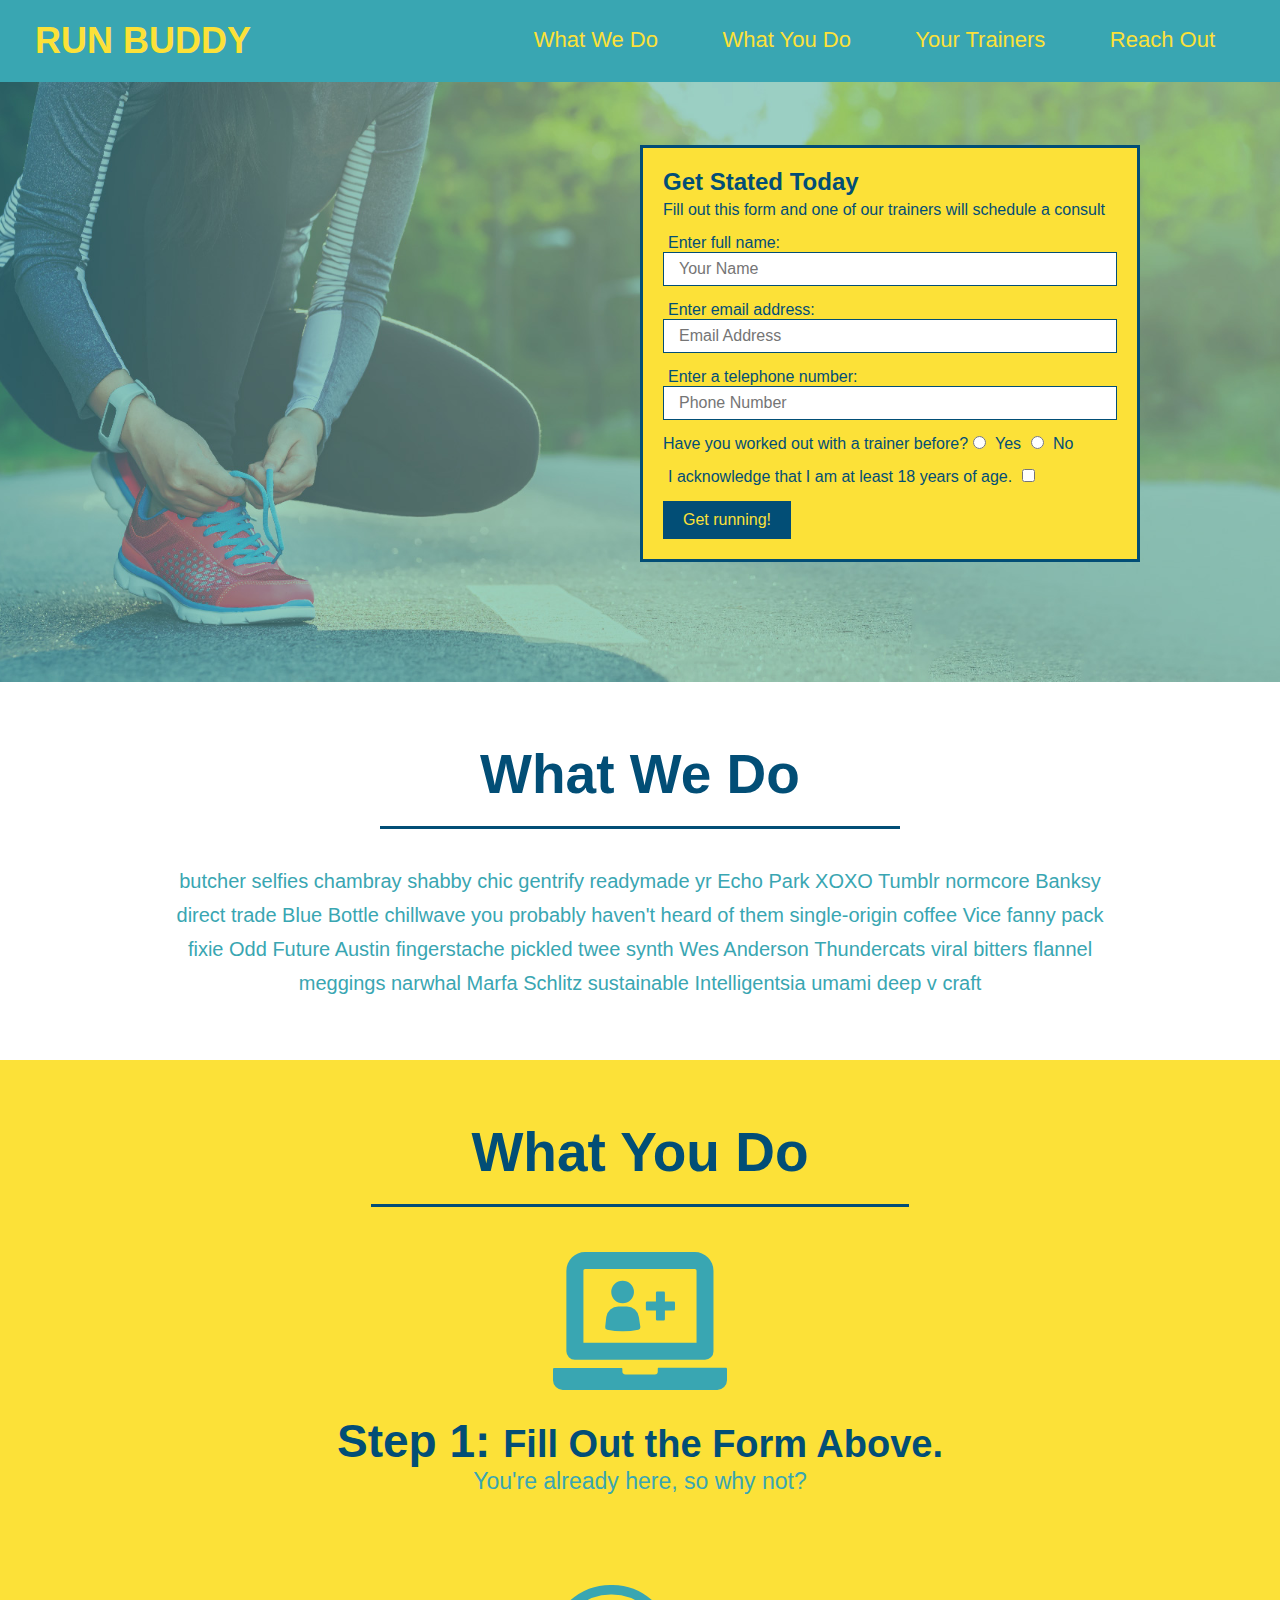
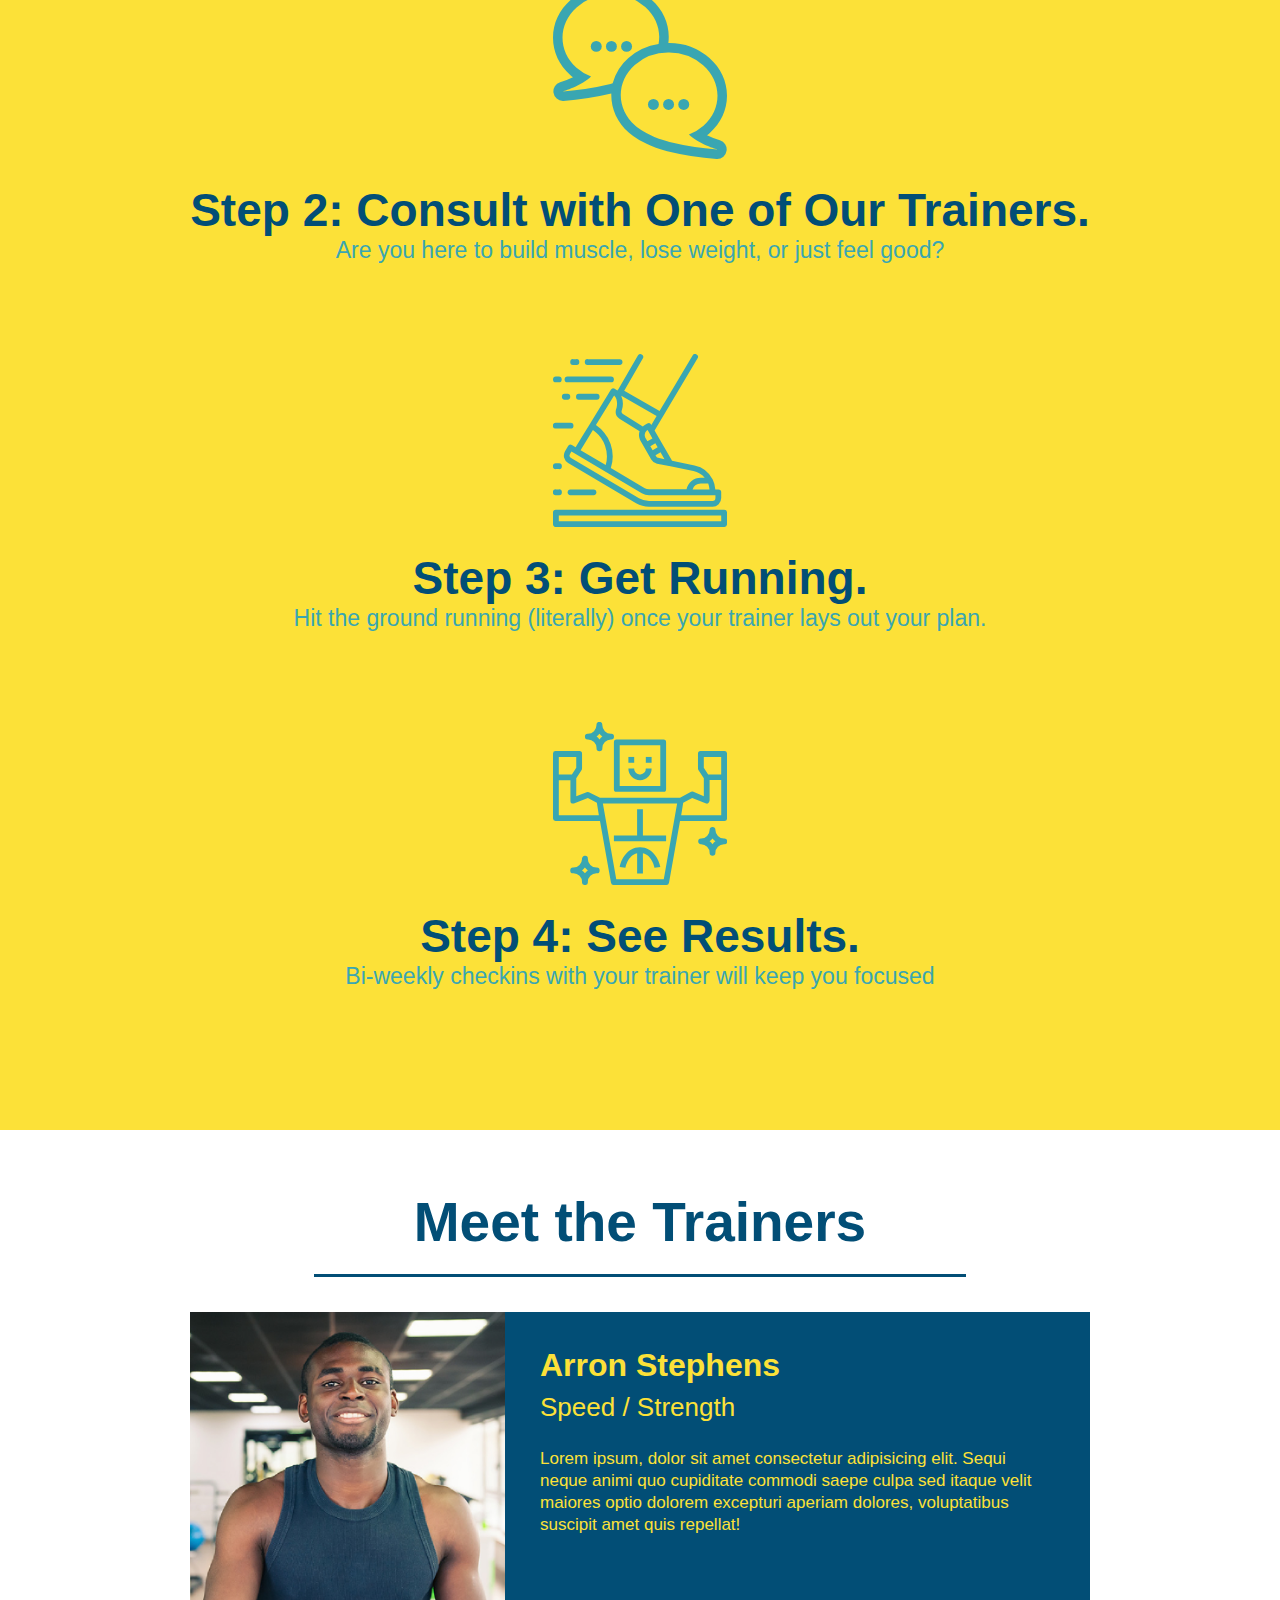
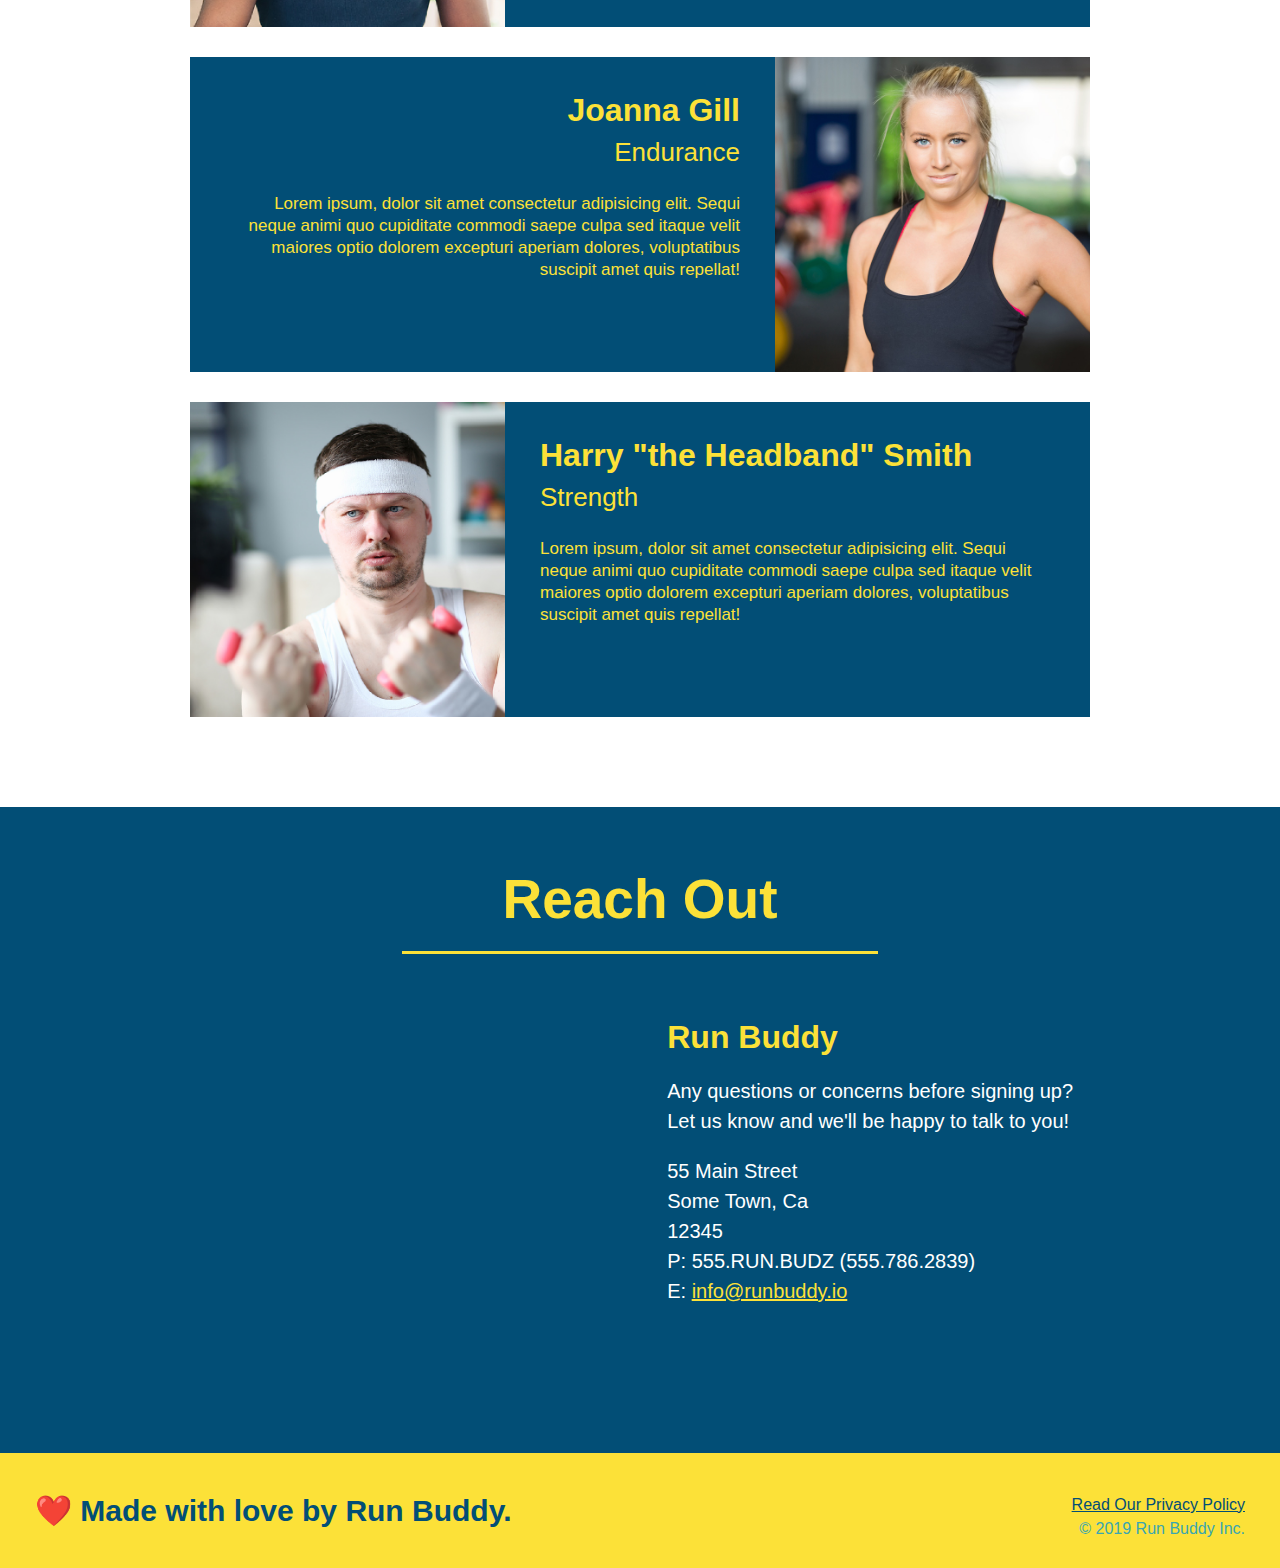
==== index.html @ 20f6d274 "finished main page, added privacy-policy" ====
<!DOCTYPE html>
<html lang="en">
    <head>
        <meta charset="UTF-8" />
        <title>Run Buddy</title>
        <link rel="stylesheet" href="./assets/css/style.css" />
    </head>
    <body>
        <!-- navigation -->
        <header>
            <h1>
                <a href="/">RUN BUDDY</a>
            </h1>
            <nav>
                <!-- Unordered list element -->
                <ul>
                    <!-- List item element-->
                    <li>
                    <!-- Anchor element -->
                    <a href="#what-we-do">What We Do</a>
                    </li>
                    <li>
                    <a href="#what-you-do">What You Do</a>
                    </li>
                    <li>
                    <a href="#your-trainers">Your Trainers</a>
                    </li>
                    <li>
                    <a href="#reach-out">Reach Out</a>
                    </li>
                </ul>
            </nav>
        </header>
        
        <!-- hero/jumbotron -->
        <section class="hero">
            <div class="hero-form">
                <h3>Get Stated Today</h3>
                <p>Fill out this form and one of our trainers will schedule a consult</p>
                <!-- Add form element -->
                <form>
                    <label for="name">Enter full name:</label>
                    <input type="text" placeholder="Your Name" name="name" id="name" class="form-input">
                    <label for="email">Enter email address:</label>
                    <input type="email" placeholder="Email Address" name="email" id="email" class="form-input">
                    <label for="phone">Enter a telephone number:</label>
                    <input type="tel" placeholder="Phone Number" name="phone" id="phone" class="form-input">
                    <p>
                        Have you worked out with a trainer before?
                        <input type="radio" name="trainer-confirm" id="trainer-yes" />
                        <label for="trainer-yes">Yes</label class="hero-form">
                        <input type="radio" name="trainer-confirm" id="trainer-no" >
                        <label for="trainer-no">No</label class="hero-form">
                    </p>
                    <p>
                        <label for="checkbox" >
                        I acknowledge that I am at least 18 years of age.
                        </label>
                        <input type="checkbox" name="age-confirm" id="checkbox" />
                    </p>
                    <button type="submit">
                        Get running!
                    </button>
                </form>
            </div>
        </section> <!--end hero-->
        
        <!-- "what we do" section -->
        <section id="what-we-do" class="intro">
            <h2 class="section-title primary-border">What We Do</h2>
            <p>
            butcher selfies chambray shabby chic gentrify readymade yr Echo Park XOXO Tumblr normcore Banksy direct trade Blue Bottle chillwave you probably haven't heard of them single-origin coffee Vice fanny pack fixie Odd Future Austin fingerstache pickled twee synth Wes Anderson Thundercats viral bitters flannel meggings narwhal Marfa Schlitz sustainable Intelligentsia umami deep v craft
            </p>
        </section>
        
        <!-- "what you do" section -->
        <section id="what-you-do" class="steps">
            <h2 class="section-title secondary-border">What You Do</h2>
            <div>
                <!-- insert this img element -->
                <img src="./assets/images/step-1.svg" alt="" />
                <h3>Step 1: <span>Fill Out the Form Above.</span></h3>
                <p>You're already here, so why not?</p>
            </div>
        
            <div>
                <img src="./assets/images/step-2.svg" alt="" />
                <h3>Step 2: Consult with One of Our Trainers.</h3>
                <p>Are you here to build muscle, lose weight, or just feel good?</p>
            </div>
        
            <div>
                <img src="./assets/images/step-3.svg" alt="" />
                <h3>Step 3: Get Running.</h3>
                <p>Hit the ground running (literally) once your trainer lays out your plan.</p>
            </div>
        
            <div>
                <img src="./assets/images/step-4.svg" alt="" />
                <h3>Step 4: See Results.</h3>
                <p>Bi-weekly checkins with your trainer will keep you focused</p>
            </div>
        </section>
        
        <!-- "meet the trainers" section -->
        <section id="your-trainers" class="trainers">
            <h2 class="section-title primary-border">
                Meet the Trainers
            </h2>
            <article class="trainer">
                <img src="./assets/images/trainer-1.jpg" alt="Arron Stephens in his workout clothes, ready to pump iron" />
                 <div class="trainer-bio text-left">
                  <h3>Arron Stephens</h3>
                  <h4>Speed / Strength</h4>
                  <p>
                    Lorem ipsum, dolor sit amet consectetur adipisicing elit. Sequi neque animi quo cupiditate commodi saepe culpa sed
                    itaque velit maiores optio dolorem excepturi aperiam dolores, voluptatibus suscipit amet quis repellat!
                  </p>
                </div>
            </article>
            <!-- second trainer bio -->
            <article class="trainer">
                <div class="trainer-bio text-right">
                <h3>Joanna Gill</h3>
                <h4>Endurance</h4>
                <p>
                    Lorem ipsum, dolor sit amet consectetur adipisicing elit. Sequi neque animi quo cupiditate commodi saepe culpa sed
                    itaque velit maiores optio dolorem excepturi aperiam dolores, voluptatibus suscipit amet quis repellat!
                </p>
                </div>
                <img src="./assets/images/trainer-2.jpg" alt="Joanna Gill cooling off after a workout" />
            </article>
            
            <!-- third trainer bio -->
            <article class="trainer">
                <img src="./assets/images/trainer-3.jpg" alt="Harry Smith wearing a headband and lifting comically small pink weights" />
                <div class="trainer-bio text-left">
                <h3>Harry "the Headband" Smith</h3>
                <h4>Strength</h4>
                <p>
                    Lorem ipsum, dolor sit amet consectetur adipisicing elit. Sequi neque animi quo cupiditate commodi saepe culpa sed
                    itaque velit maiores optio dolorem excepturi aperiam dolores, voluptatibus suscipit amet quis repellat!
                </p>
                </div>
            </article>
        </section>
        
        <!-- "reach out" section -->
<!-- "reach out" section -->
        <section id="reach-out" class="contact" >
            <h2 class="section-title secondary-border">Reach Out</h2>
            <div class="contact-info">
                <iframe 
                    src="https://www.google.com/maps/embed?pb=!1m18!1m12!1m3!1d3147.1079747227936!2d-120.42364418397035!3d37.92790791110593!2m3!1f0!2f0!3f0!3m2!1i1024!2i768!4f13.1!3m3!1m2!1s0x8090c49129b6ac57%3A0xb56c7eb95a2cd8bd!2sMain%20St%2C%20California%2095327!5e0!3m2!1sen!2sus!4v1616426329495!5m2!1sen!2sus" 
                    style="border:0;" 
                    allowfullscreen=""
                    loading="lazy">
                </iframe>
                <div>
                <h3>Run Buddy</h3>
                    <p>
                    Any questions or concerns before signing up?
                    <br />
                    Let us know and we'll be happy to talk to you!
                    </p>
                    <address>
                        55 Main Street <br/>
                        Some Town, Ca <br/>
                        12345<br/>
                        P: 555.RUN.BUDZ (555.786.2839)<br/>
                        E: <a href="mailto:info@runbuddy.io">info@runbuddy.io</a>
                    </address>
                </div>
            </div>
        </section>
        
        <!-- footer -->
        <footer>
            <h2>❤️ Made with love by Run Buddy.</h2>
            <div>
                <a href="#">Read Our Privacy Policy</a><br />
                &copy; 2019 Run Buddy Inc.
            </div>
        </footer>
    </body>


</html>
---- assets/css/style.css ----
* {
    margin: 0;
    padding: 0;
    box-sizing: border-box;
  }
body {
    /* more on this crazy alphanumerical value in a minute! */
    color: #39a6b2;
    font-family: Helvetica, Arial, sans-serif;
}
header {
      /* header shit */
    padding: 20px 35px; /* 20 to the top and bottom, 35 to left and right */
    background-color: #39a6b2;

}
header h1 {
    font-weight: bold;
    font-size: 36px;
    color: #fce138;
    margin: 0;
    display: inline;
}
header a {
    text-decoration: none; /* turns off the blue underline hypertext thing */
    color: #fce138;
}
header nav {
    float: right;
    margin: 7px 0;
}
header nav ul li{
    display: inline;
}
header nav ul li a {
    margin: 0 30px;
    font-weight: lighter;
    font-size: 22px;
}
footer {
    background: #fce138;
    width: 100%;
    padding: 40px 35px;
}
footer h2 {
    display: inline;
    color: #024e76;
    font-size: 30px;
    margin: 0;
}
footer div {
    float: right;
    line-height: 1.5;
    text-align: right;
}
footer a {
    color: #024e76;
}
section {
    padding: 60px;
}
h3 {
    margin: 0;
}
/*hero styles*/
.hero {
    background-image: url("../images/hero-bg.jpg");
    height: 600px;
    background-size: cover;
    background-position: center;
    position: relative;
}
.hero-form {
    border: 3px solid #024e76;
    background-color: #fce138;
    padding: 20px;
    width: 500px;
    color: #024e76;
    position: absolute;
    bottom: 120px;
    right: 140px;
}
.hero-form h3 {
    font-size: 24px;
    margin: 0;
} 
.hero-form p {
    margin: 5px 0 15px 0;
}
.form-input {
    border: 1px solid #024e76;
    display: block;
    padding: 7px 15px;
    font-size: 16px;
    color: #024e76;
    width: 100%;
    margin-bottom: 15px;
}
.hero-form label{
    margin: 0 5px;
}
.hero-form button {
    color: #fce138;
    background-color: #024e76;
    border: none;
    padding: 10px 20px;
    font-size: 16px;
}
/* HERO STYLES END */
/*body styles*/
.intro {
    text-align: center;
}
.intro p {
    line-height: 1.7;
    color: #39a6b2;
    width: 80%;
    font-size: 20px;
    margin: 0 auto;
}
.steps {
    text-align: center;
    background: #fce138;
}
.section-title {
    font-size: 55px;
    color: #024e76;
    margin-bottom: 35px;
    padding: 0 100px 20px 100px;
    display: inline-block;
    border-bottom: 3px solid;
}
  
  .primary-border {
    border-color: #fce138;
}
  
  .secondary-border {
    border-color: #39a6b2;
}
.steps div {
    margin-bottom: 80px;
}

.steps img {
    width: 15%;
    margin: 10px 0;
}

.steps h3 {
    color: #024e76;
    font-size: 46px;
    margin-top: 10px;
}

.steps p {
    color: #39a6b2;
    font-size: 23px;
}
.steps span {
    font-size: 38px;
}
.trainers {
    text-align: center;
}
.trainer {
    width: 900px;
    margin: 0 auto 30px auto;
    background: #024e76;
    color: #fce138;
    overflow: auto
}
.trainer img {
    width: 35%;
    float: left;
}
.trainer-bio {
    padding: 35px;
    float: left;
    width: 65%;
}
.trainer-bio h3 {
    font-size: 32px;
    margin-bottom: 8px;
}

.trainer-bio h4 {
    font-weight: lighter;
    font-size: 26px;
    margin-bottom: 25px;
}
.trainer-bio p {
    font-size: 17px;
    line-height: 1.3;
}
.text-left {
    text-align: left;
}
  
.text-right {
    text-align: right;
}
.section-title {
    font-size: 55px;
    display: inline-block;
    padding: 0 100px 20px 100px;
    border-bottom: 3px solid;
    margin-bottom: 35px;
    color: #024e76;
}
/*reach out styles*/
.contact {
    text-align: center;
    background: #024e76;
}
.contact h2 {
    color: #fce138;
}
.contact-info div {
    width: 410px;
    display: inline-block;
    vertical-align: top;
    text-align: left;
    margin: 30px 0 0 60px;
    color: white;
}
.contact-info iframe {
    width: 400px;
    height: 400px;
}
.contact-info h3 {
    color: #fce138;
    font-size: 32px;
} 
.contact-info p, .contact-info address {
    margin: 20px 0;
    line-height: 1.5;
    font-size: 20px;
    font-style: normal;
}
.contact-info a {
    color: #fce138;
}
/*reach out styles end*/
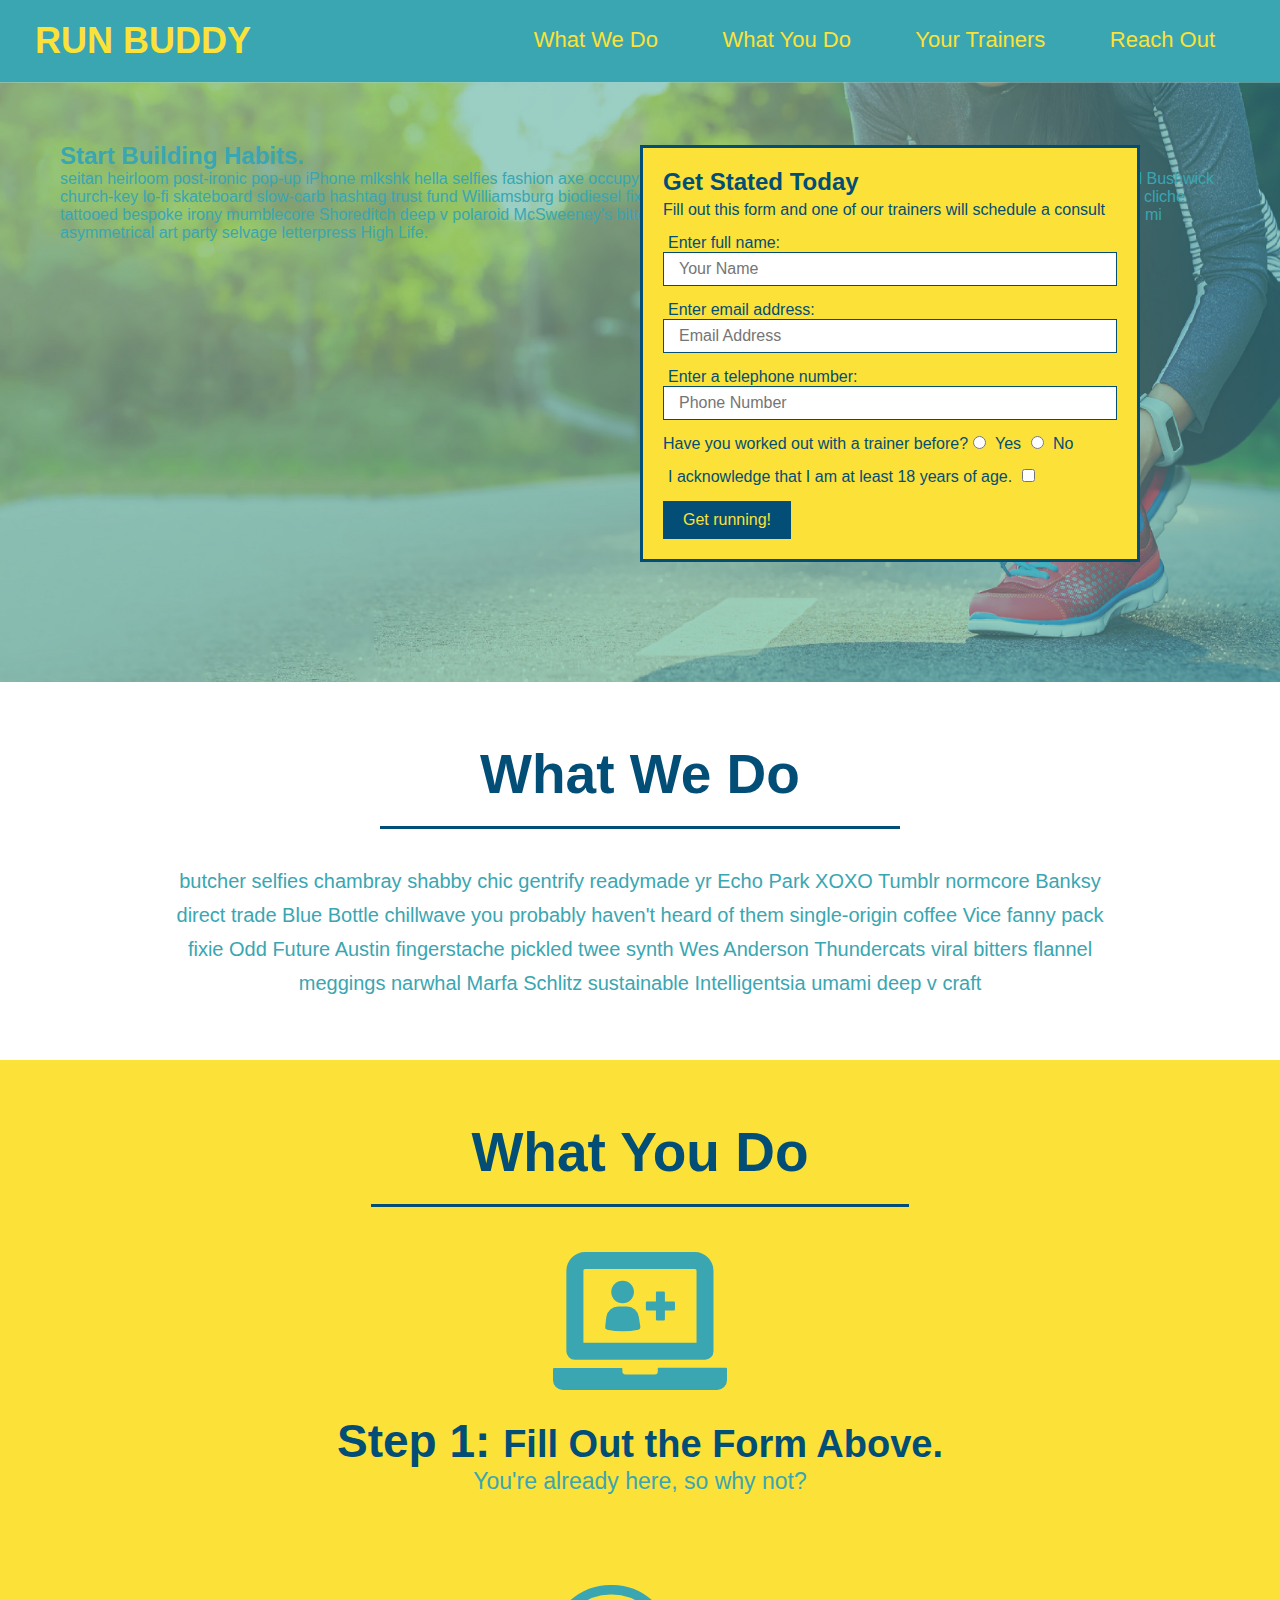
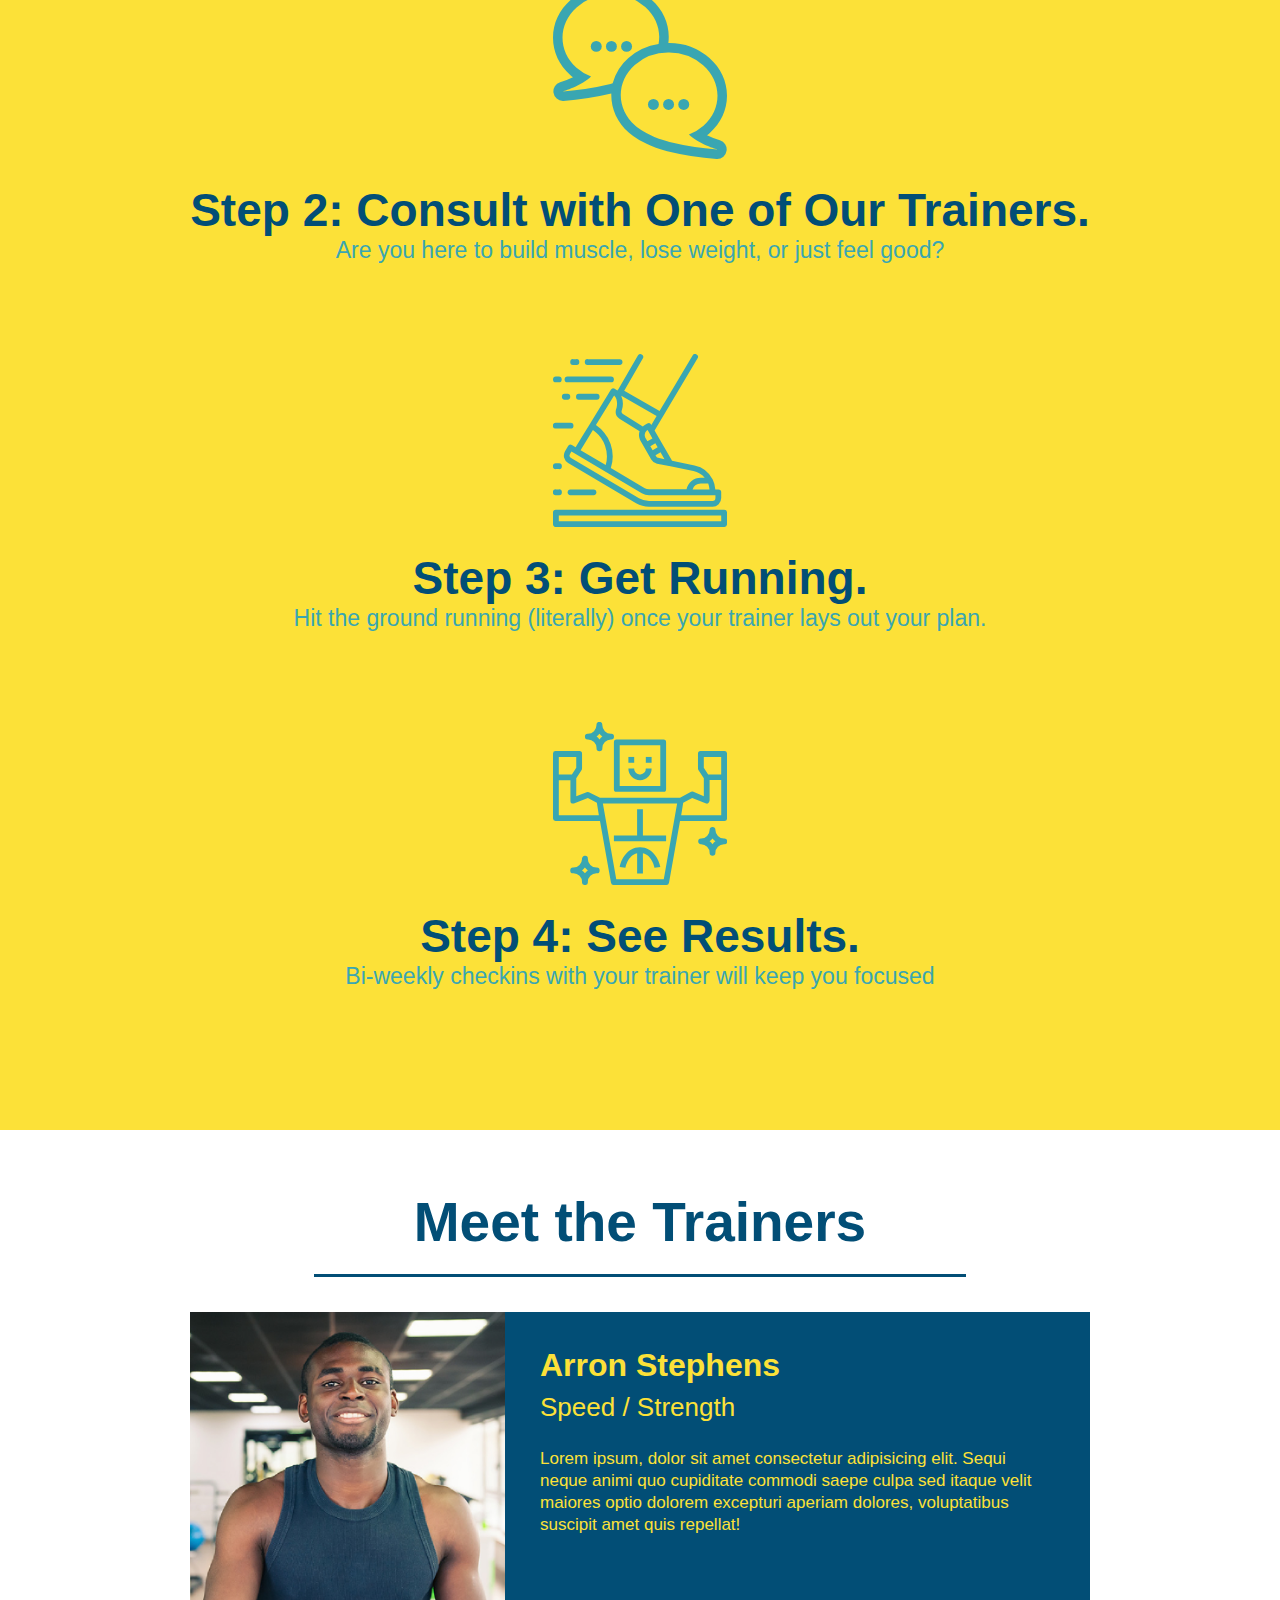
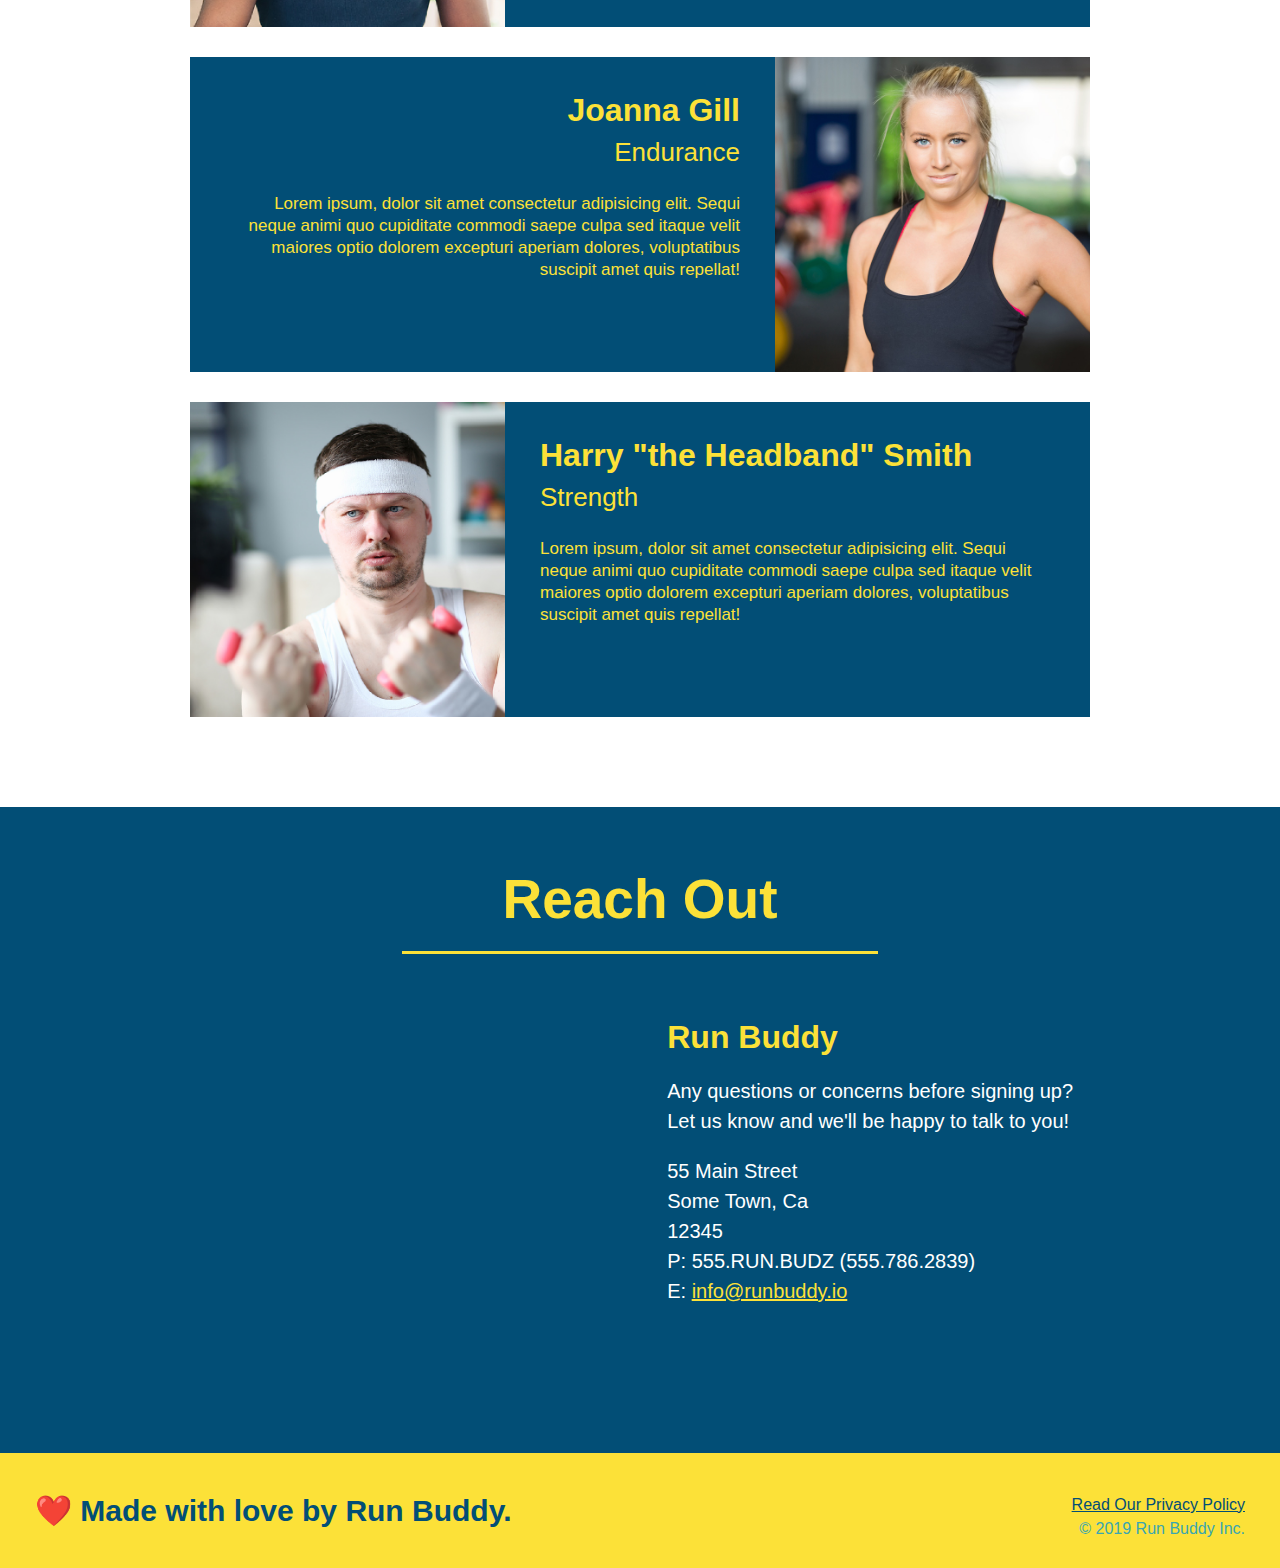
==== commit 75337c80: "add content to hero, replace image" ====
--- a/index.html
+++ b/index.html
@@ -9,7 +9,7 @@
         <!-- navigation -->
         <header>
             <h1>
-                <a href="/">RUN BUDDY</a>
+                <a href="https://gotad.io/run-buddy/">RUN BUDDY</a>
             </h1>
             <nav>
                 <!-- Unordered list element -->
@@ -34,6 +34,12 @@
         
         <!-- hero/jumbotron -->
         <section class="hero">
+            <div class="hero-cta">
+                <h2>Start Building Habits.</h2>
+                <p>
+                  seitan heirloom post-ironic pop-up iPhone mlkshk hella selfies fashion axe occupy readymade put a bird on it messenger bag Wes Anderson Schlitz plaid Bushwick church-key lo-fi skateboard slow-carb hashtag trust fund Williamsburg biodiesel fixie farm-to-table 8-bit banjo XOXO Banksy chillwave bicycle rights retro cliche tattooed bespoke irony mumblecore Shoreditch deep v polaroid McSweeney's bitters cray gentrify tofu Marfa you probably haven't heard of them yr banh mi asymmetrical art party selvage letterpress High Life.
+                </p>
+            </div>
             <div class="hero-form">
                 <h3>Get Stated Today</h3>
                 <p>Fill out this form and one of our trainers will schedule a consult</p>
@@ -178,7 +184,7 @@
         <footer>
             <h2>❤️ Made with love by Run Buddy.</h2>
             <div>
-                <a href="#">Read Our Privacy Policy</a><br />
+                <a href="./privacy-policy.html">Read Our Privacy Policy</a><br />
                 &copy; 2019 Run Buddy Inc.
             </div>
         </footer>
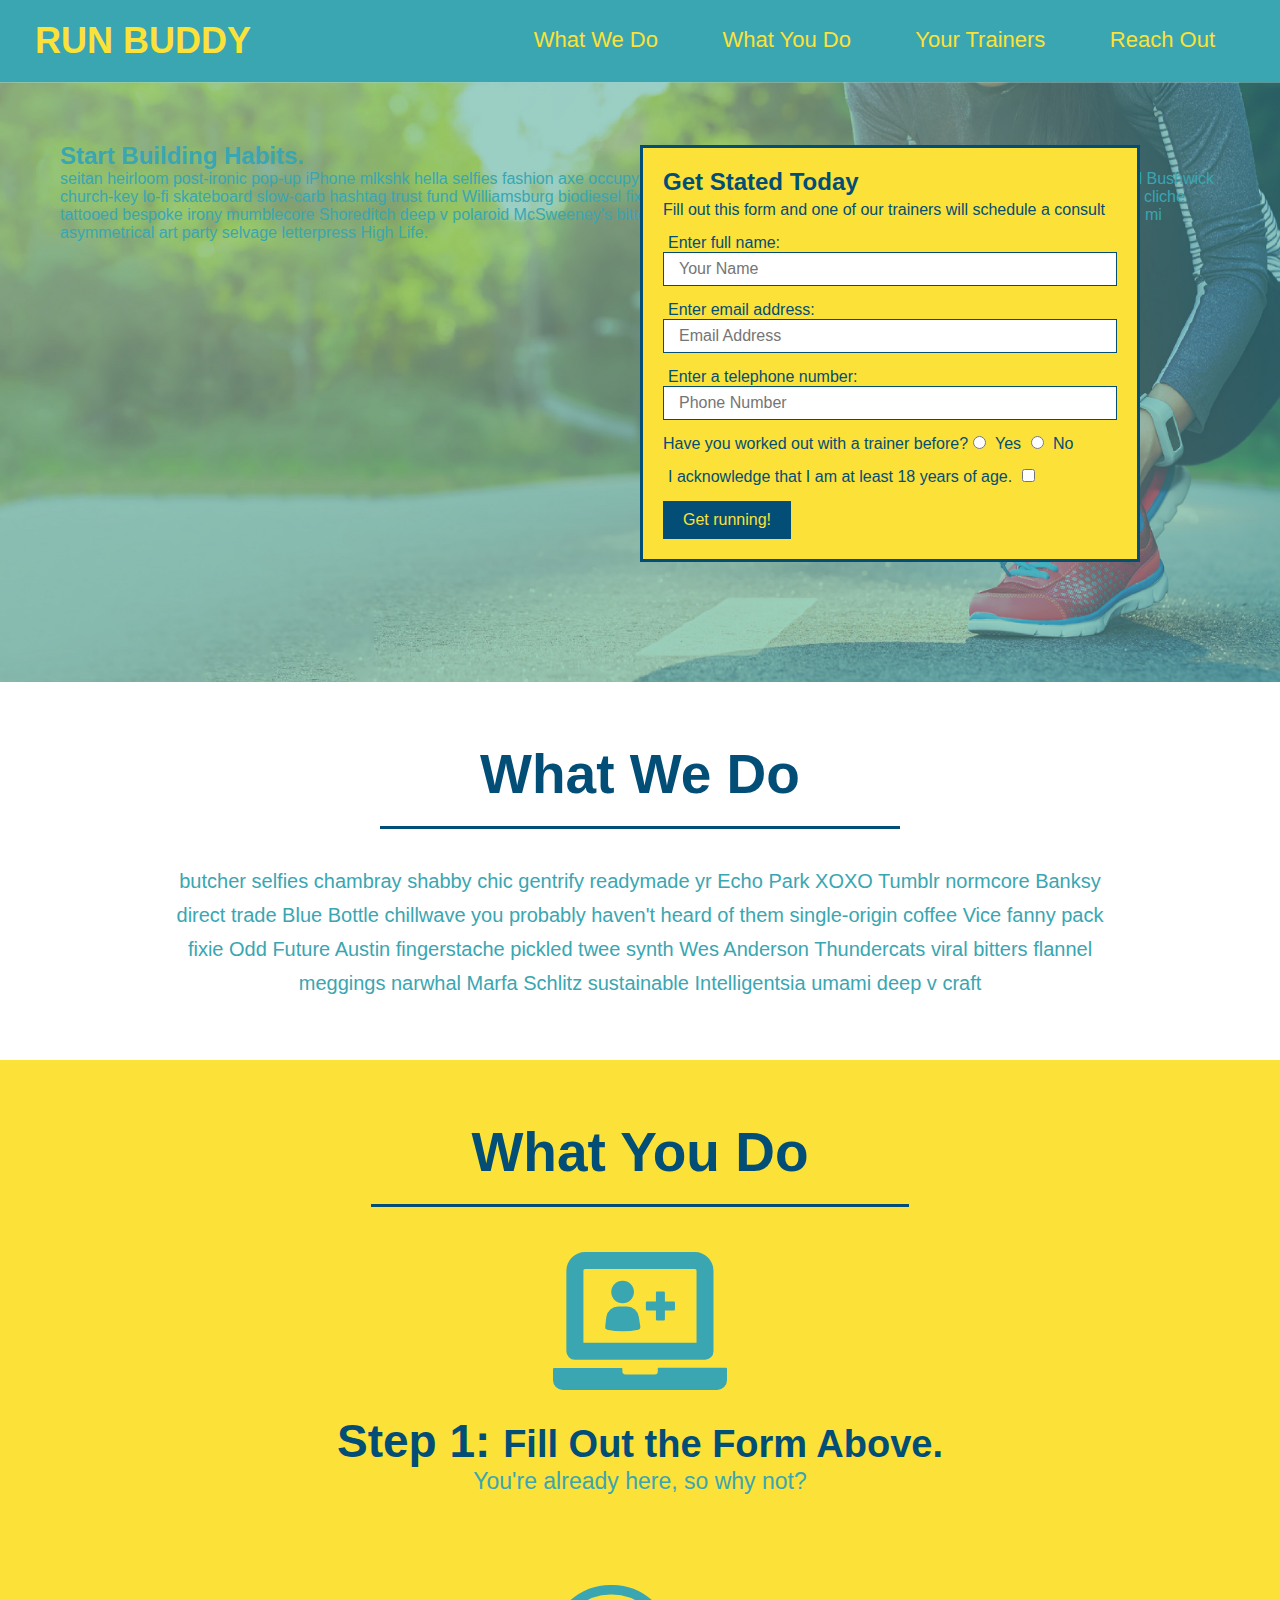
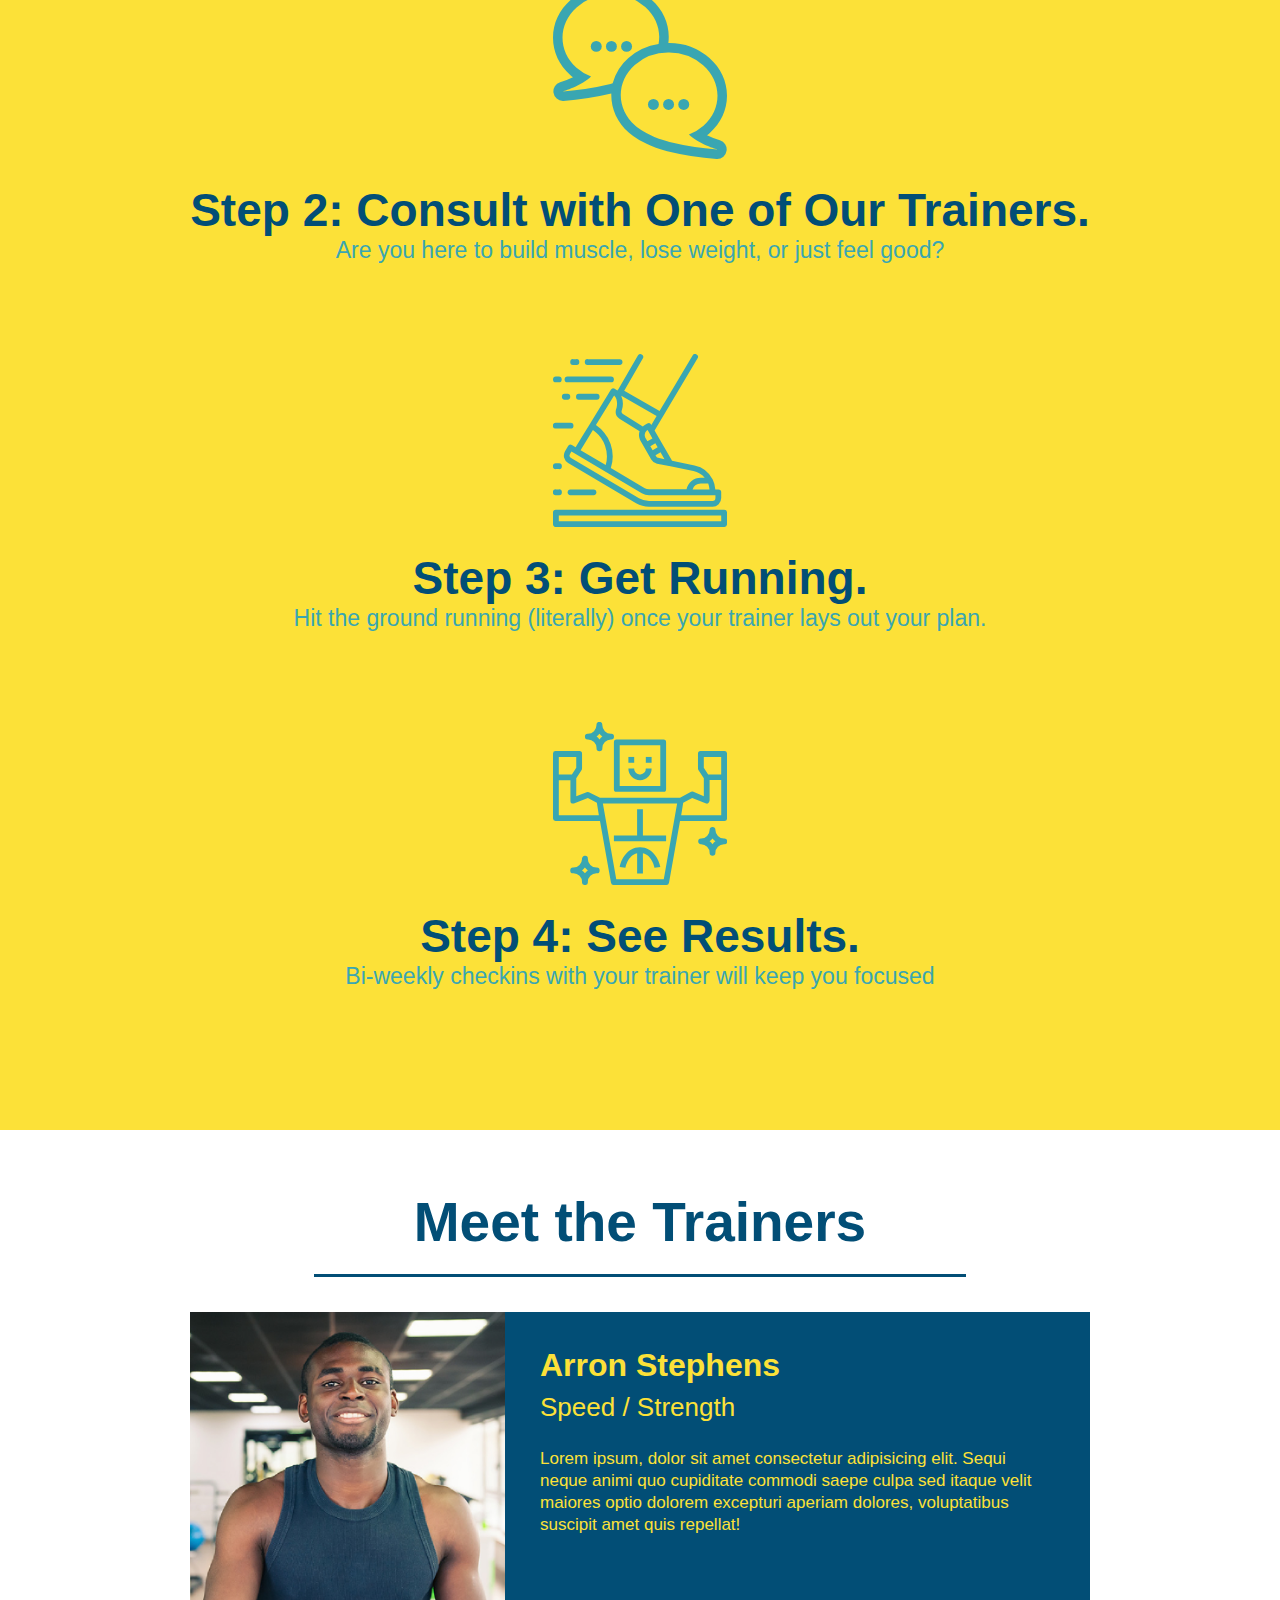
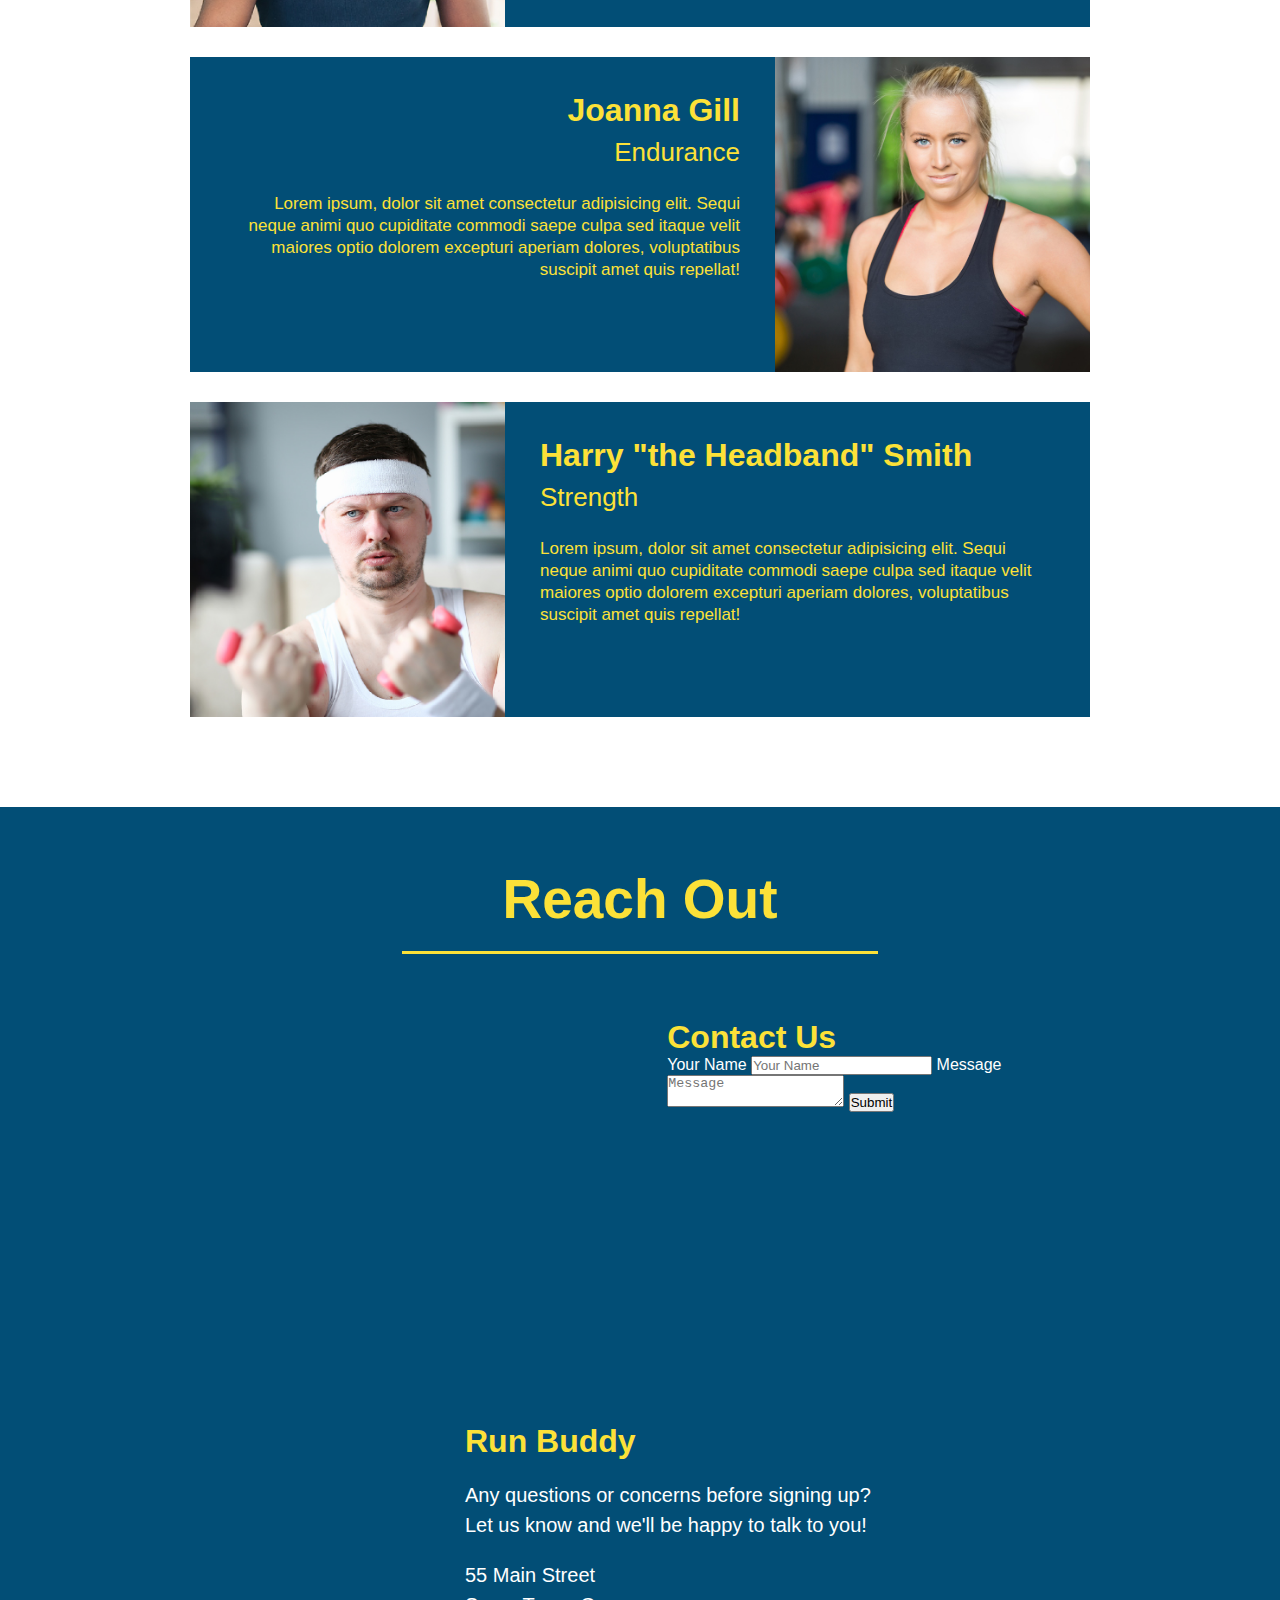
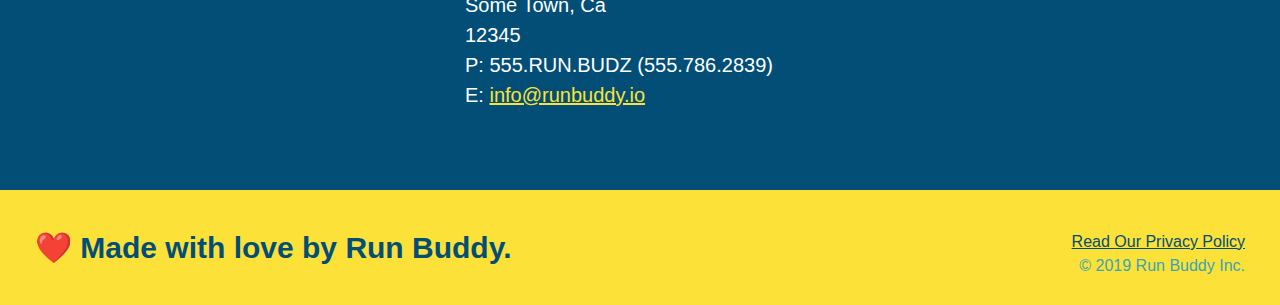
==== commit ee46932c: "add contact form" ====
--- a/index.html
+++ b/index.html
@@ -162,6 +162,18 @@
                     allowfullscreen=""
                     loading="lazy">
                 </iframe>
+                <div class="contact-form">
+                    <h3>Contact Us</h3>
+                    <form>
+                       <label for="contact-name">Your Name</label>
+                       <input type="text" id="contact-name" placeholder="Your Name" />
+                  
+                       <label for="contact-message">Message</label>
+                       <textarea id="contact-message" placeholder="Message"></textarea>
+                  
+                       <button type="submit">Submit</button>
+                      </form>
+                </div>
                 <div>
                 <h3>Run Buddy</h3>
                     <p>
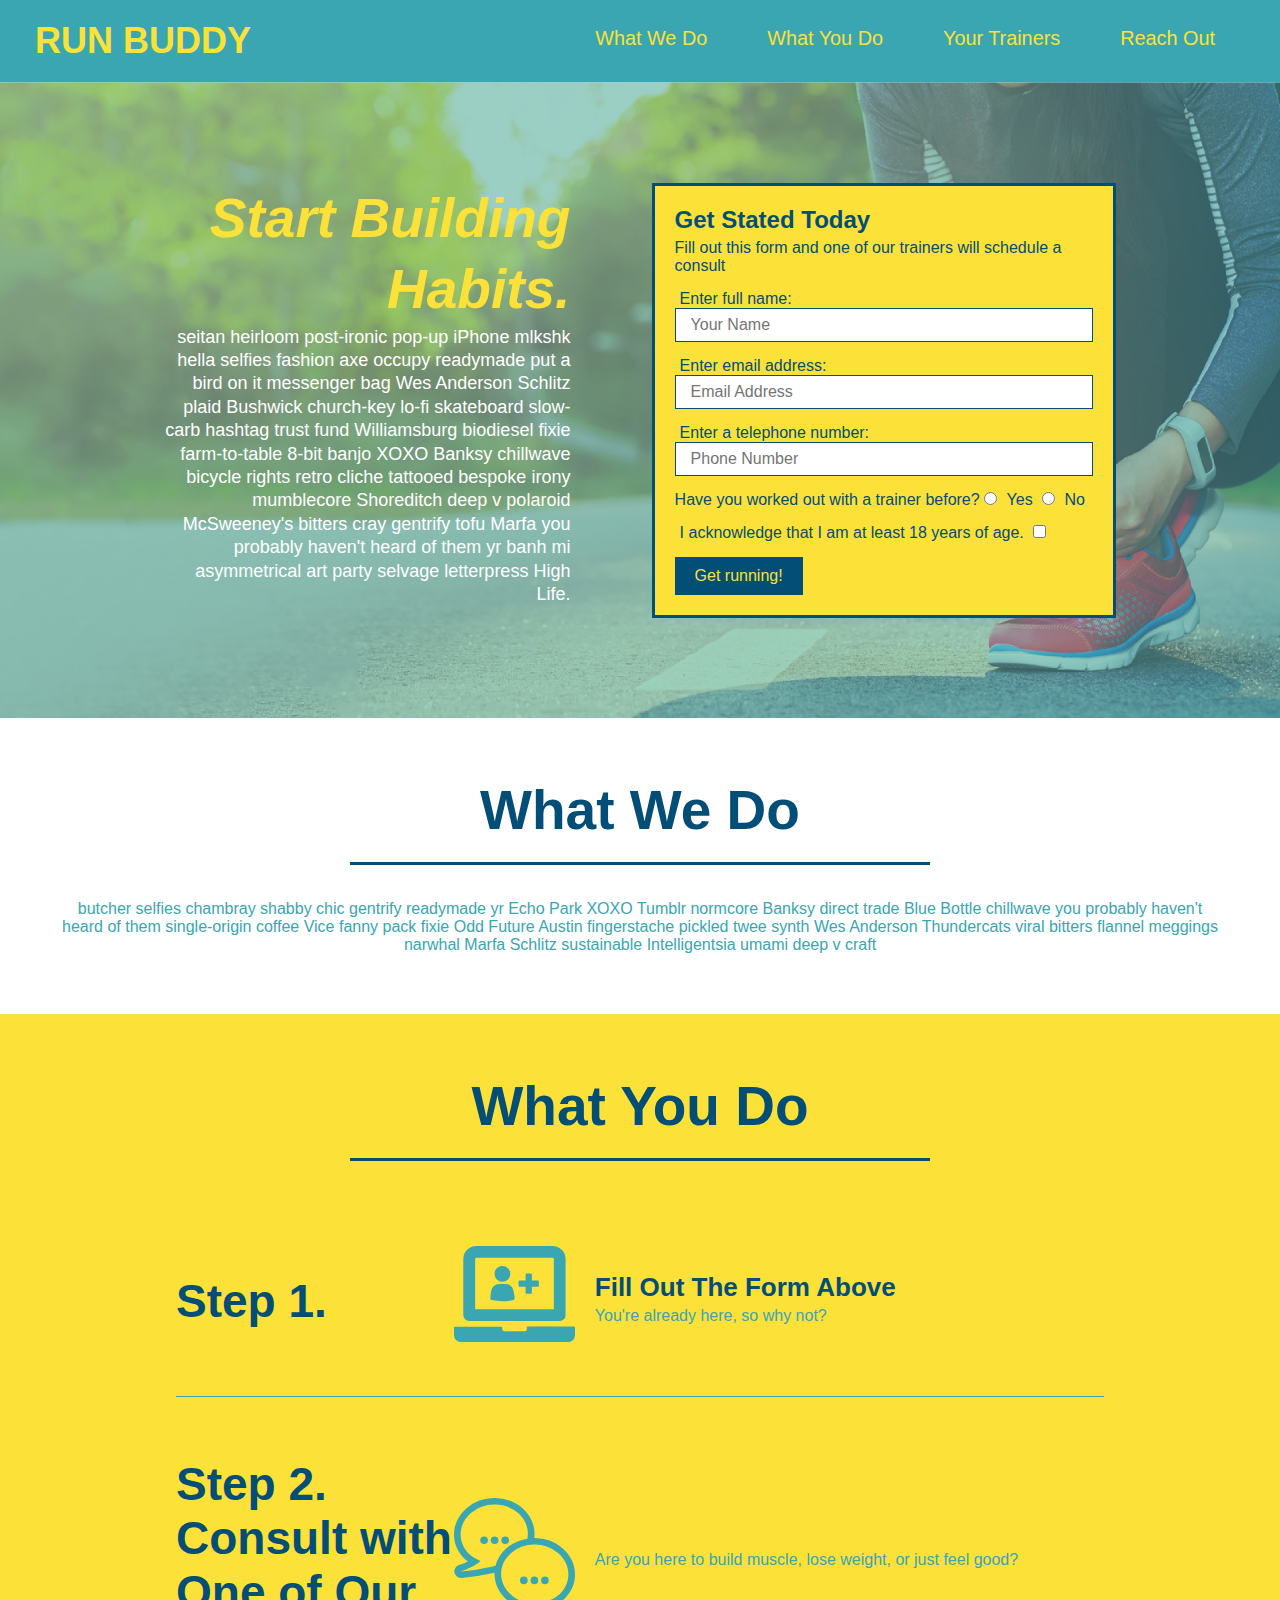
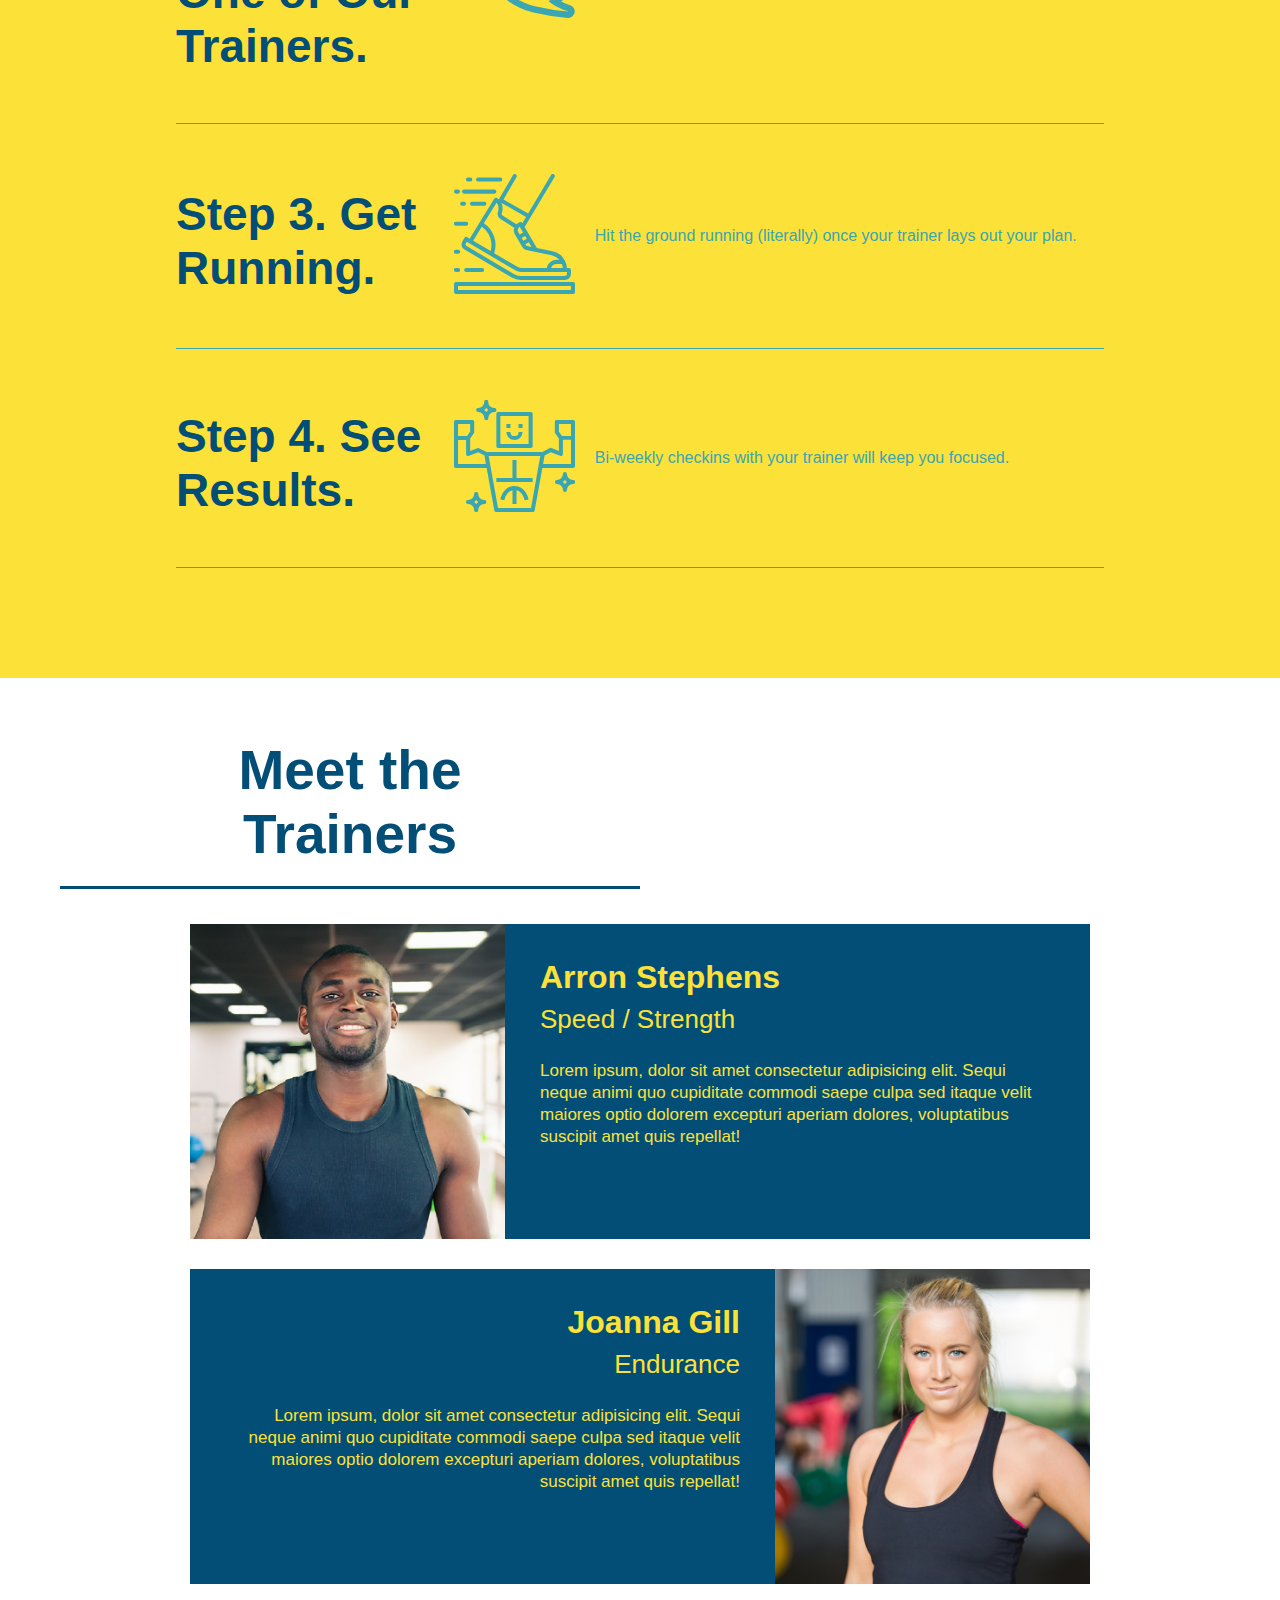
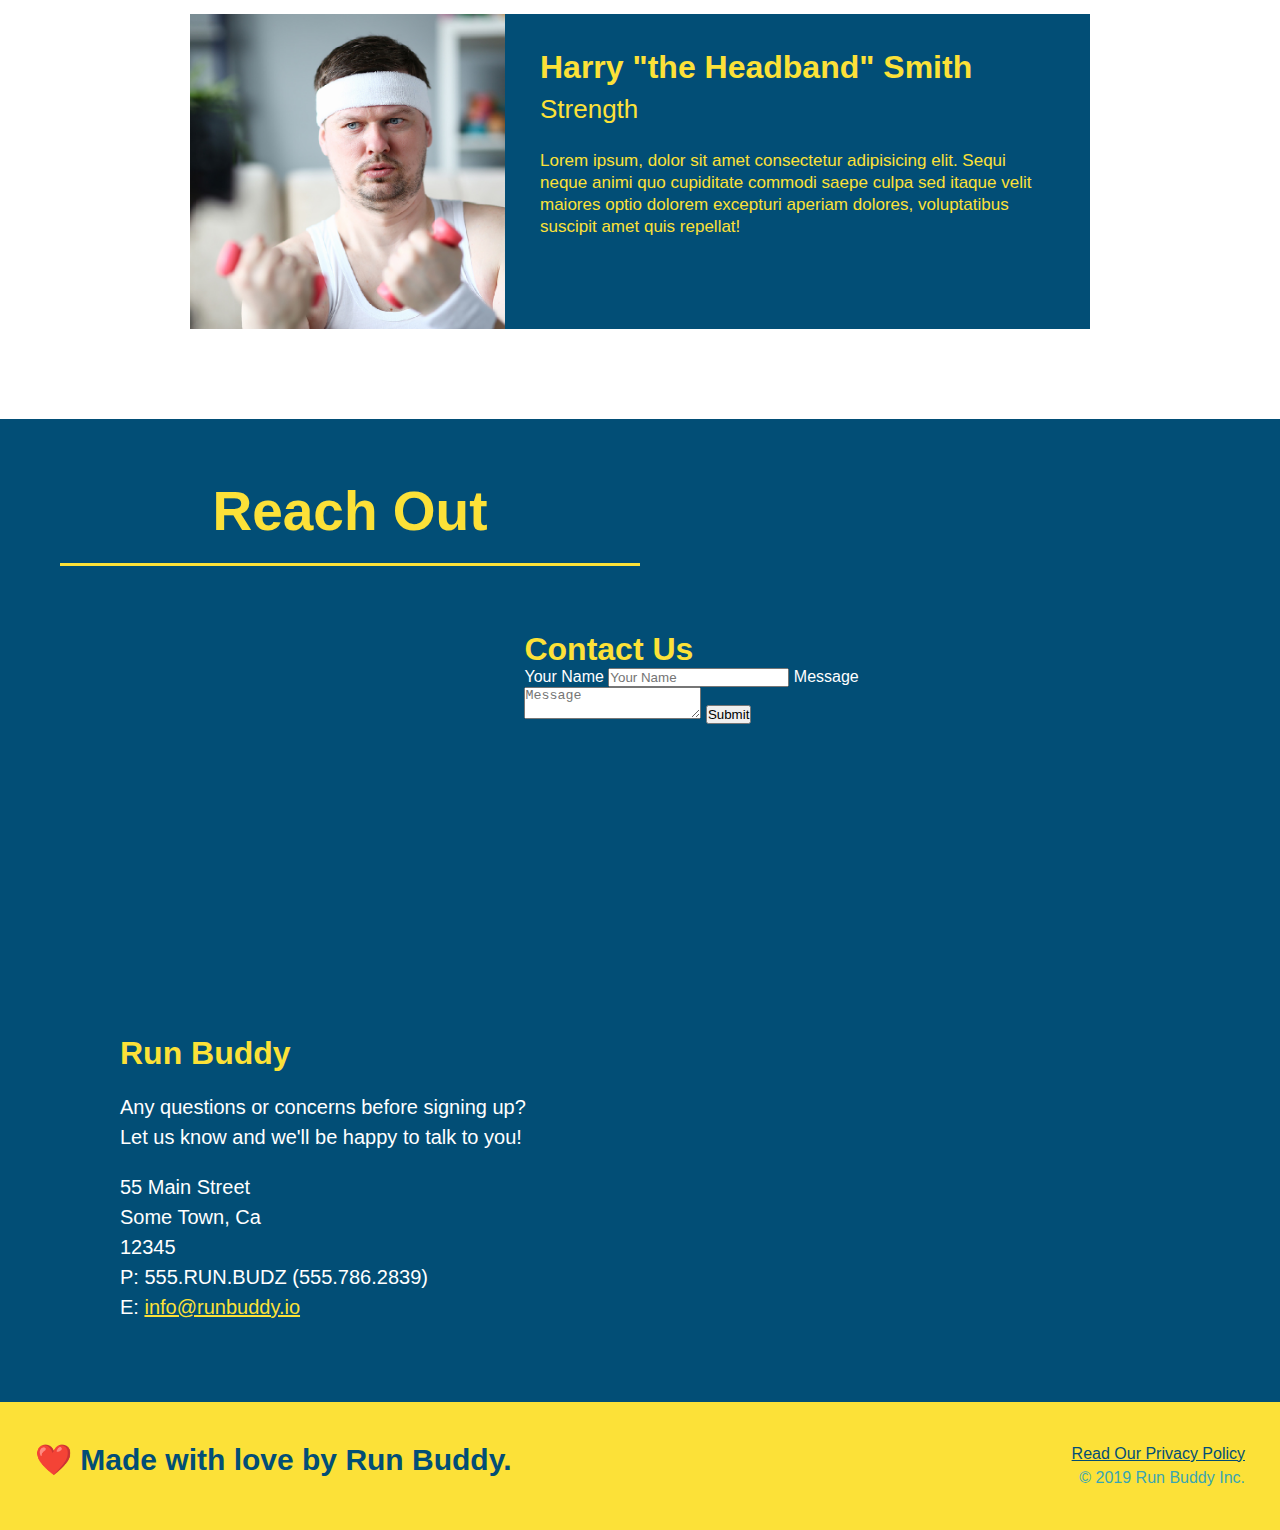
==== commit 2c90d677: "add flexbox to the steps" ====
--- a/index.html
+++ b/index.html
@@ -73,39 +73,66 @@
         
         <!-- "what we do" section -->
         <section id="what-we-do" class="intro">
-            <h2 class="section-title primary-border">What We Do</h2>
-            <p>
-            butcher selfies chambray shabby chic gentrify readymade yr Echo Park XOXO Tumblr normcore Banksy direct trade Blue Bottle chillwave you probably haven't heard of them single-origin coffee Vice fanny pack fixie Odd Future Austin fingerstache pickled twee synth Wes Anderson Thundercats viral bitters flannel meggings narwhal Marfa Schlitz sustainable Intelligentsia umami deep v craft
-            </p>
+            <div class="flex-row">
+                <h2 class="section-title primary-border">What We Do</h2>
+            </div>
+            <div class="flex-row">
+                <p>
+                butcher selfies chambray shabby chic gentrify readymade yr Echo Park XOXO Tumblr normcore Banksy direct trade Blue Bottle chillwave you probably haven't heard of them single-origin coffee Vice fanny pack fixie Odd Future Austin fingerstache pickled twee synth Wes Anderson Thundercats viral bitters flannel meggings narwhal Marfa Schlitz sustainable Intelligentsia umami deep v craft
+                </p>
+            </div>
         </section>
         
         <!-- "what you do" section -->
         <section id="what-you-do" class="steps">
-            <h2 class="section-title secondary-border">What You Do</h2>
-            <div>
-                <!-- insert this img element -->
-                <img src="./assets/images/step-1.svg" alt="" />
-                <h3>Step 1: <span>Fill Out the Form Above.</span></h3>
-                <p>You're already here, so why not?</p>
-            </div>
-        
-            <div>
-                <img src="./assets/images/step-2.svg" alt="" />
-                <h3>Step 2: Consult with One of Our Trainers.</h3>
-                <p>Are you here to build muscle, lose weight, or just feel good?</p>
-            </div>
-        
-            <div>
-                <img src="./assets/images/step-3.svg" alt="" />
-                <h3>Step 3: Get Running.</h3>
-                <p>Hit the ground running (literally) once your trainer lays out your plan.</p>
-            </div>
-        
-            <div>
-                <img src="./assets/images/step-4.svg" alt="" />
-                <h3>Step 4: See Results.</h3>
-                <p>Bi-weekly checkins with your trainer will keep you focused</p>
-            </div>
+            <div class="flex-row">
+                <h2 class="section-title secondary-border">What You Do</h2>
+            </div>
+            <div class="step">
+                <h3>Step 1.</h3>
+                <div class="step-info">
+                  <div class="step-img">
+                    <img src="./assets/images/step-1.svg" alt="" />
+                  </div>
+                  <div class="step-text">
+                    <h4>Fill Out The Form Above</h4>
+                    <p>You're already here, so why not?</p>
+                  </div>
+                </div>
+              </div>
+              <div class="step">
+                <h3>Step 2. Consult with One of Our Trainers.</h3>
+                <div class="step-info">
+                  <div class="step-img">
+                    <img src="./assets/images/step-2.svg" alt="" />
+                  </div>
+                  <div class="step-text">
+                    <p>Are you here to build muscle, lose weight, or just feel good?</p>
+                  </div>
+                </div>
+              </div>
+              <div class="step">
+                <h3>Step 3. Get Running.</h3>
+                <div class="step-info">
+                  <div class="step-img">
+                    <img src="./assets/images/step-3.svg" alt="" />
+                  </div>
+                  <div class="step-text">
+                    <p>Hit the ground running (literally) once your trainer lays out your plan.</p>
+                  </div>
+                </div>
+              </div>
+              <div class="step">
+                <h3>Step 4. See Results.</h3>
+                <div class="step-info">
+                  <div class="step-img">
+                    <img src="./assets/images/step-4.svg" alt="" />
+                  </div>
+                  <div class="step-text">
+                    <p>Bi-weekly checkins with your trainer will keep you focused.</p>
+                  </div>
+                </div>
+              </div>
         </section>
         
         <!-- "meet the trainers" section -->
--- a/assets/css/style.css
+++ b/assets/css/style.css
@@ -12,44 +12,49 @@
       /* header shit */
     padding: 20px 35px; /* 20 to the top and bottom, 35 to left and right */
     background-color: #39a6b2;
-
+    display: flex;
+    justify-content: space-between;
+    flex-wrap: wrap;
 }
 header h1 {
     font-weight: bold;
     font-size: 36px;
     color: #fce138;
     margin: 0;
-    display: inline;
 }
 header a {
     text-decoration: none; /* turns off the blue underline hypertext thing */
     color: #fce138;
 }
 header nav {
-    float: right;
     margin: 7px 0;
 }
-header nav ul li{
-    display: inline;
+header nav ul {
+    display: flex;
+    flex-wrap: wrap;
+    justify-content: space-between;
+    align-items: center;
+    list-style: none;
 }
 header nav ul li a {
     margin: 0 30px;
     font-weight: lighter;
-    font-size: 22px;
+    font-size: 1.55vw;
 }
 footer {
     background: #fce138;
     width: 100%;
     padding: 40px 35px;
+    display: flex;
+    justify-content: space-between;
+    flex-wrap: wrap;
 }
 footer h2 {
-    display: inline;
     color: #024e76;
     font-size: 30px;
     margin: 0;
 }
 footer div {
-    float: right;
     line-height: 1.5;
     text-align: right;
 }
@@ -65,20 +70,19 @@
 /*hero styles*/
 .hero {
     background-image: url("../images/hero-bg.jpg");
-    height: 600px;
     background-size: cover;
     background-position: center;
-    position: relative;
+    display: flex;
+    justify-content: center;
+    flex-wrap: wrap;
 }
 .hero-form {
     border: 3px solid #024e76;
     background-color: #fce138;
     padding: 20px;
-    width: 500px;
-    color: #024e76;
-    position: absolute;
-    bottom: 120px;
-    right: 140px;
+    color: #024e76;
+    width: 40%;
+    margin: 3.5%;
 }
 .hero-form h3 {
     font-size: 24px;
@@ -106,28 +110,27 @@
     padding: 10px 20px;
     font-size: 16px;
 }
+.hero-cta {
+    width: 35%;
+    text-align: right;
+    margin: 3.5%;
+    color: #fff;
+    font-size: 18px;
+    line-height: 1.3;
+}
+.hero-cta h2 {
+    font-style: italic;
+    font-size: 55px;
+    color: #fce138;
+}
 /* HERO STYLES END */
 /*body styles*/
-.intro {
-    text-align: center;
-}
-.intro p {
-    line-height: 1.7;
-    color: #39a6b2;
-    width: 80%;
-    font-size: 20px;
-    margin: 0 auto;
-}
 .steps {
-    text-align: center;
     background: #fce138;
 }
 .section-title {
     font-size: 55px;
     color: #024e76;
-    margin-bottom: 35px;
-    padding: 0 100px 20px 100px;
-    display: inline-block;
     border-bottom: 3px solid;
 }
   
@@ -138,30 +141,49 @@
   .secondary-border {
     border-color: #39a6b2;
 }
-.steps div {
-    margin-bottom: 80px;
-}
-
-.steps img {
-    width: 15%;
-    margin: 10px 0;
-}
-
 .steps h3 {
     color: #024e76;
     font-size: 46px;
     margin-top: 10px;
-}
-
-.steps p {
+    flex: 1 30%;
+}
+.step-text {
+    flex: 12;
+}
+.steps-text p {
     color: #39a6b2;
-    font-size: 23px;
-}
-.steps span {
-    font-size: 38px;
+    font-size: 18px;
+}
+.step-text h4 {
+    font-size: 26px;
+    line-height: 1.5;
+    color: #024e76;
+}
+.step-info{
+    flex: 2 70%;
+    display: flex;
+    flex-wrap: wrap;
+    align-items: center;
+}
+.step {
+    margin: 50px auto;
+    padding-bottom: 50px;
+    width: 80%;
+    border-bottom: 1px solid #39a6b2;
+    display: flex;
+    flex-wrap: wrap;
+    align-items: center;
+    justify-content: space-between;
+}
+.step-img {
+    flex: 1 12%;
+    margin-right: 20px;
+}
+.step-img img {
+    max-width: 100%;
 }
 .trainers {
-    text-align: center;
+    
 }
 .trainer {
     width: 900px;
@@ -192,13 +214,6 @@
 .trainer-bio p {
     font-size: 17px;
     line-height: 1.3;
-}
-.text-left {
-    text-align: left;
-}
-  
-.text-right {
-    text-align: right;
 }
 .section-title {
     font-size: 55px;
@@ -207,10 +222,13 @@
     border-bottom: 3px solid;
     margin-bottom: 35px;
     color: #024e76;
+    padding-bottom: 20px;
+    text-align: center;
+    margin: 0 auto 35px auto;
+    width: 50%;
 }
 /*reach out styles*/
 .contact {
-    text-align: center;
     background: #024e76;
 }
 .contact h2 {
@@ -241,4 +259,16 @@
 .contact-info a {
     color: #fce138;
 }
+.text-left {
+    text-align: left;
+}
+.text-right {
+    text-align: right;
+}
+.flex-row {
+    display: flex;
+}
+.intro p{
+    text-align: center
+}
 /*reach out styles end*/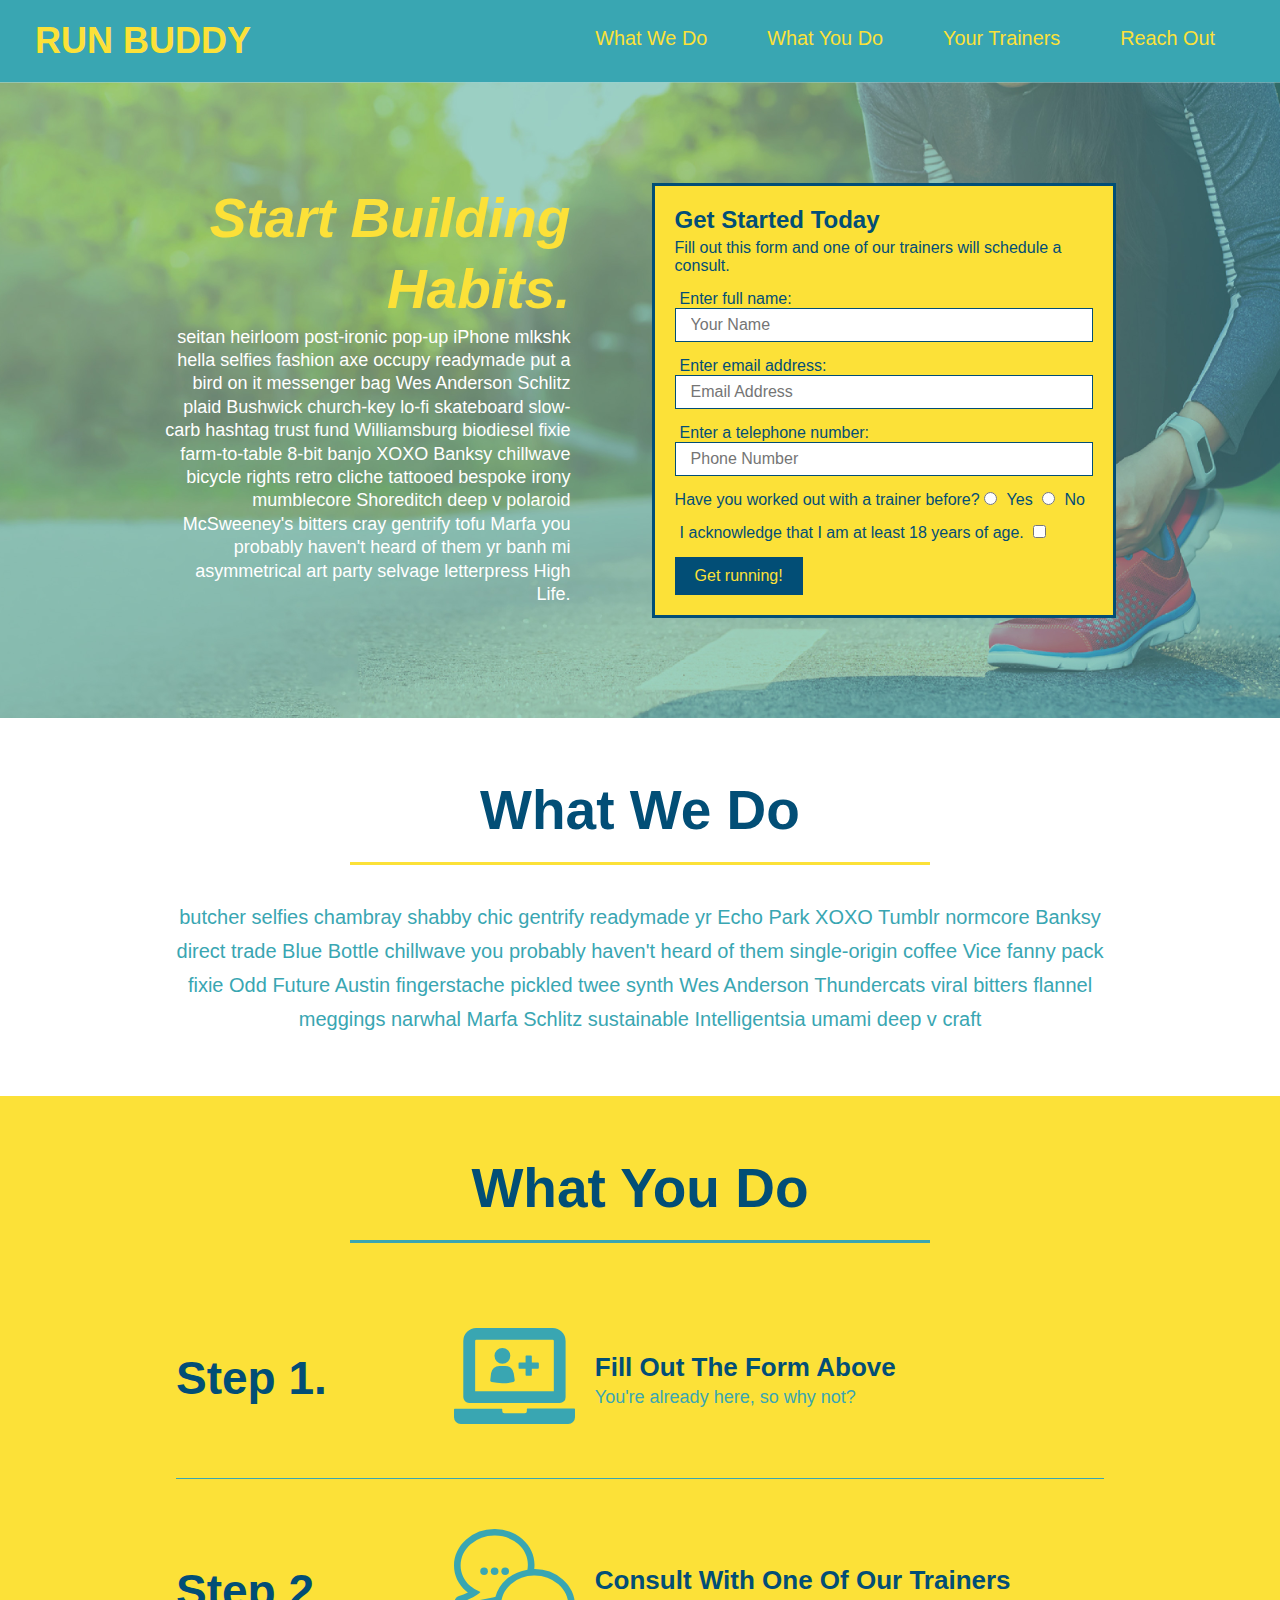
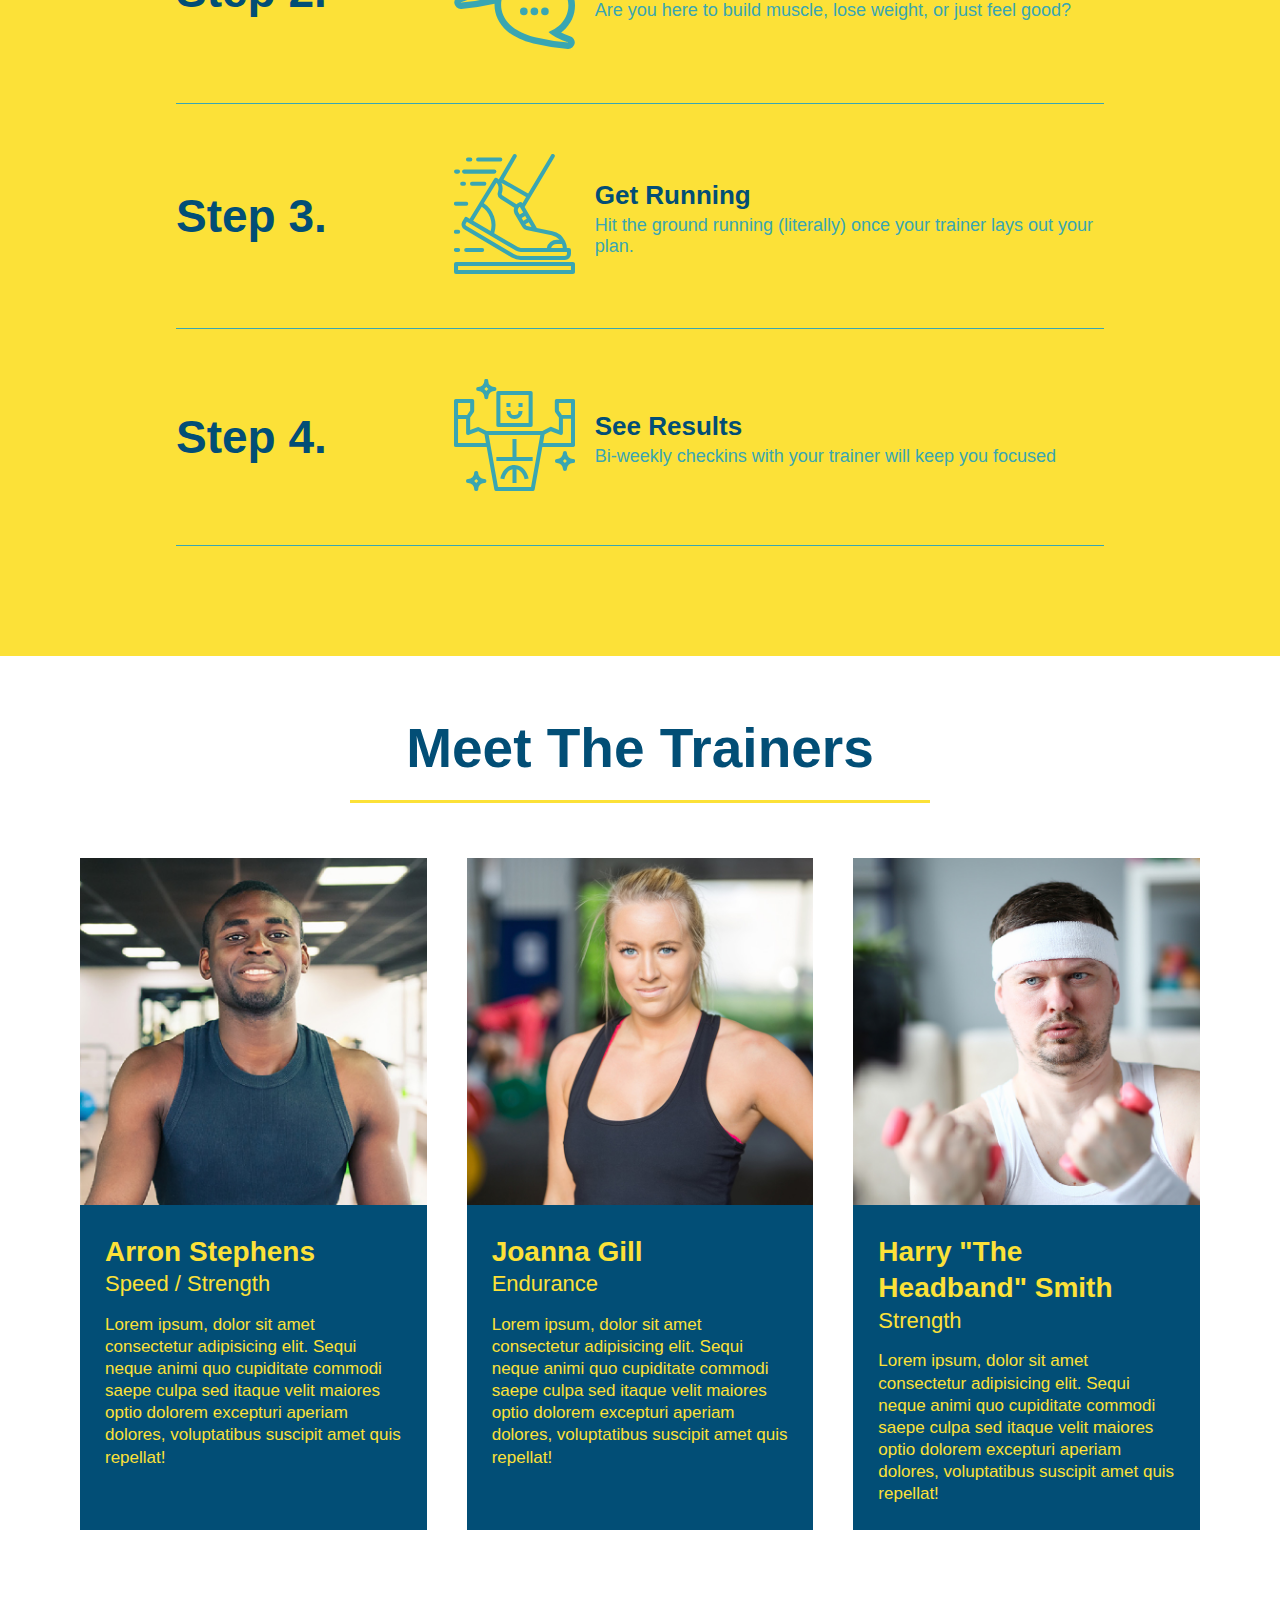
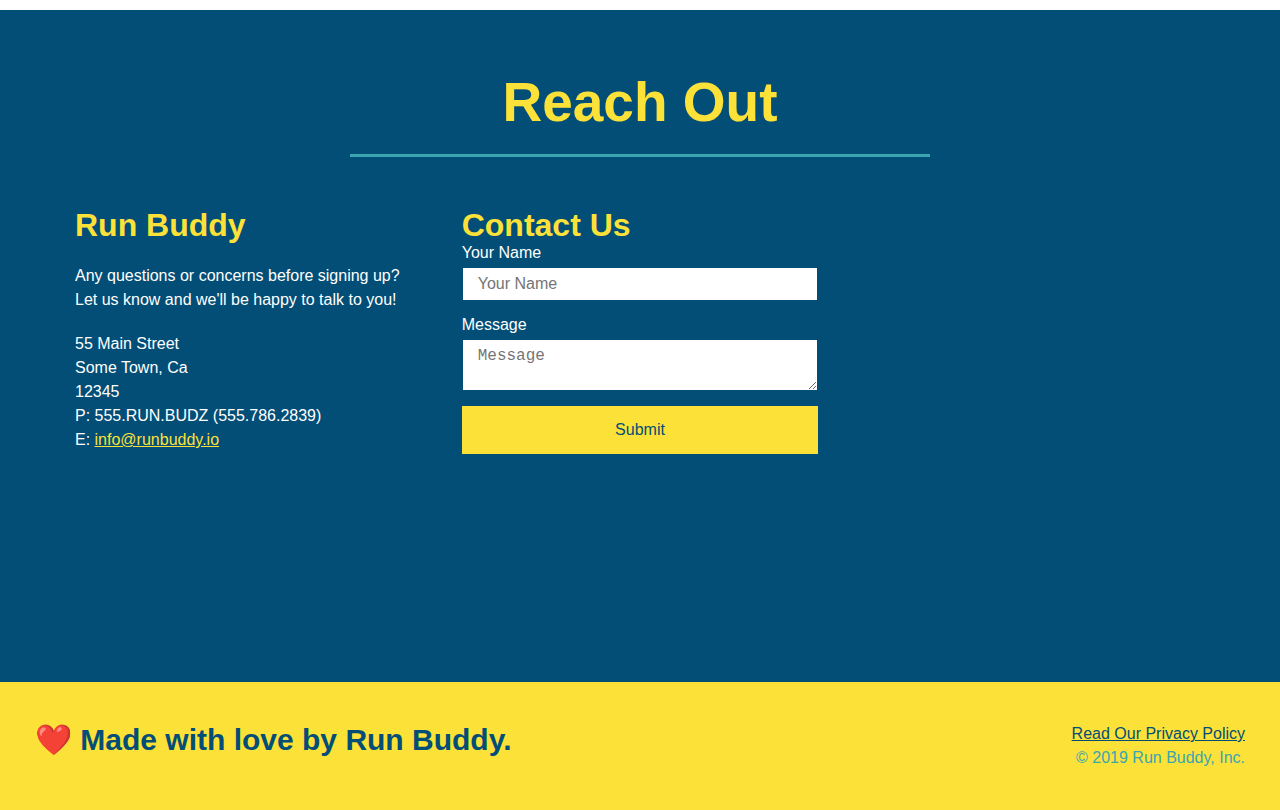
==== commit 983ee237: "finished trainers and reach out" ====
--- a/index.html
+++ b/index.html
@@ -1,233 +1,248 @@
 <!DOCTYPE html>
 <html lang="en">
-    <head>
-        <meta charset="UTF-8" />
-        <title>Run Buddy</title>
-        <link rel="stylesheet" href="./assets/css/style.css" />
-    </head>
-    <body>
-        <!-- navigation -->
-        <header>
-            <h1>
-                <a href="https://gotad.io/run-buddy/">RUN BUDDY</a>
-            </h1>
-            <nav>
-                <!-- Unordered list element -->
-                <ul>
-                    <!-- List item element-->
-                    <li>
-                    <!-- Anchor element -->
-                    <a href="#what-we-do">What We Do</a>
-                    </li>
-                    <li>
-                    <a href="#what-you-do">What You Do</a>
-                    </li>
-                    <li>
-                    <a href="#your-trainers">Your Trainers</a>
-                    </li>
-                    <li>
-                    <a href="#reach-out">Reach Out</a>
-                    </li>
-                </ul>
-            </nav>
-        </header>
+  <head>
+    <meta charset="UTF-8" />
+    <link rel="stylesheet" href="./assets/css/style.css">
+    <title>Run Buddy</title>
+  </head>
+  <body>
+    <!-- navigation tags - block level element -->
+    <header>
+      <h1>
+        <a href="/">RUN BUDDY</a>
+      </h1>
+      <nav>
+        <ul>
+          <li>
+            <a href="#what-we-do">What We Do</a>
+          </li>
+          <li>
+            <a href="#what-you-do">What You Do</a>
+          </li>
+          <li>
+            <a href="#your-trainers">Your Trainers</a>
+          </li>
+          <li>
+            <a href="#reach-out">Reach Out</a>
+          </li>
+          
+        </ul>
+      </nav>
+    </header>
+    <!-- end navigation -->
+
+    <!-- hero/jumbotron -->
+    <section class="hero">
+      <div class="hero-cta">
+        <h2>Start Building Habits.</h2>
+        <p>
+          seitan heirloom post-ironic pop-up iPhone mlkshk hella selfies fashion axe occupy readymade put a bird on it
+          messenger bag Wes Anderson Schlitz plaid Bushwick church-key lo-fi skateboard slow-carb hashtag trust fund
+          Williamsburg biodiesel fixie farm-to-table 8-bit banjo XOXO Banksy chillwave bicycle rights retro cliche
+          tattooed bespoke irony mumblecore Shoreditch deep v polaroid McSweeney's bitters cray gentrify tofu Marfa you
+          probably haven't heard of them yr banh mi asymmetrical art party selvage letterpress High Life.
+        </p>
+      </div>
+
+      <div class="hero-form">
+        <h3>Get Started Today</h3>
+        <p>Fill out this form and one of our trainers will schedule a consult.</p>
+        <form>
+          <label for="name">Enter full name:</label>
+          <input type="text" placeholder="Your Name" id="name" name="name" class="form-input" />
+          <label for="email">Enter email address:</label>
+          <input type="email" placeholder="Email Address" id="email" name="email" class="form-input" />
+          <label for="phone">Enter a telephone number:</label>
+          <input type="tel" placeholder="Phone Number" name="phone" id="phone" class="form-input" />
+          <p>
+            Have you worked out with a trainer before? 
+            <input type="radio" name="trainer-confirm" id="trainer-yes" />
+            <label for="trainer-yes">Yes</label>
+            <input type="radio" name="trainer-confirm" id="trainer-no"/>
+            <label for="trainer-no">No</label>
+          </p>
+          <p>
+            <label for="checkbox">
+              I acknowledge that I am at least 18 years of age.
+            </label>
+            <input type="checkbox" name="checkpoint1" id="checkbox" />
+          </p>
+          <button type="submit">
+            Get running!
+          </button>
+        </form>
+      </div>
+    </section>
+    <!-- end header -->
+
+    <!-- "what we do" start - <section> -->
+    <section id="what-we-do" class="intro">
+      <div class="flex-row">
+        <h2 class="section-title primary-border">
+          What We Do
+        </h2>
+      </div>
+      <div class="flex-row">
+        <p>
+          butcher selfies chambray shabby chic gentrify readymade yr Echo Park XOXO Tumblr normcore Banksy direct trade  Blue Bottle chillwave you probably haven't heard of them single-origin coffee Vice fanny pack fixie Odd Future Austin fingerstache pickled twee synth Wes Anderson Thundercats viral bitters flannel meggings narwhal Marfa Schlitz sustainable Intelligentsia umami deep v craft
+        </p>
+      </div>
+    </section>
+    <!-- end "what we do" -->
+
+    <!-- "what you do" start -->
+    <section id="what-you-do" class="steps">
+      <div class="flex-row">
+        <h2 class="section-title secondary-border">
+          What You Do
+        </h2> 
+      </div>
+      <div class="step">
+        <h3>Step 1.</h3>
+        <div class="step-info">
+          <div class="step-img">
+            <img src="./assets/images/step-1.svg" alt="" />
+          </div>
+          <div class="step-text">
+            <h4>Fill Out The Form Above</h4>
+            <p>You're already here, so why not?</p>
+          </div>
+        </div>
+      </div>
+      <div class="step">
+        <h3>Step 2.</h3>
+        <div class="step-info">
+          <div class="step-img">
+            <img src="./assets/images/step-2.svg" alt="" />
+          </div>
+          <div class="step-text">
+            <h4>Consult With One Of Our Trainers</h4>
+            <p>Are you here to build muscle, lose weight, or just feel good?</p>
+          </div>
+        </div>
+      </div>
+      <div class="step">
+        <h3>Step 3.</h3>
+        <div class="step-info">
+          <div class="step-img">
+            <img src="./assets/images/step-3.svg" alt="" />
+          </div>
+          <div class="step-text">
+            <h4>Get Running</h4>
+            <p>Hit the ground running (literally) once your trainer lays out your plan.</p>
+          </div>
+        </div>
+      </div>
+      <div class="step">
+        <h3>Step 4.</h3>
+        <div class="step-info">
+          <div class="step-img">
+            <img src="./assets/images/step-4.svg" alt="" />
+          </div>
+          <div class="step-text">
+            <h4>See Results</h4>
+            <p>Bi-weekly checkins with your trainer will keep you focused</p>
+          </div>
+        </div>
+      </div>
+    </section>
+    <!-- "what you do" end -->
+
+    <!-- "meet the trainers" start -->
+    <section id="your-trainers">
+      <div class="flex-row">
+        <h2 class="section-title primary-border">
+          Meet The Trainers
+        </h2>
+      </div>
+
+      <div class="trainers">
+        <article class="trainer">
+          <img src="./assets/images/trainer-1.jpg" alt="Arron Stephens in his workout clothes, ready to pump iron" />
+          <div class="trainer-bio">
+            <h3 class="trainer-name">Arron Stephens</h3>
+            <h4 class="trainer-role">Speed / Strength</h4>
+            <p>Lorem ipsum, dolor sit amet consectetur adipisicing elit. Sequi neque animi quo cupiditate commodi saepe culpa sed itaque velit maiores optio dolorem excepturi aperiam dolores, voluptatibus suscipit amet quis repellat!</p>
+          </div>
+        </article>
+
+        <article class="trainer">
+          <img src="./assets/images/trainer-2.jpg" alt="Joanna Gill cooling off after a work out" />
+          <div class="trainer-bio">
+            <h3 class="trainer-name">Joanna Gill</h3>
+            <h4 class="trainer-role">Endurance</h4>
+            <p>Lorem ipsum, dolor sit amet consectetur adipisicing elit. Sequi neque animi quo cupiditate commodi saepe culpa sed itaque velit maiores optio dolorem excepturi aperiam dolores, voluptatibus suscipit amet quis repellat!</p>
+            </div>
+          </article>
+
+        <article class="trainer">
+          <img src="./assets/images/trainer-3.jpg" alt="Harry Smith wearing a headband and lifting comically small pink weights" />
+          <div class="trainer-bio">
+            <h3 class="trainer-name">Harry "The Headband" Smith</h3>
+            <h4 class="trainer-role">Strength</h4>
+            <p>Lorem ipsum, dolor sit amet consectetur adipisicing elit. Sequi neque animi quo cupiditate commodi saepe culpa sed itaque velit maiores optio dolorem excepturi aperiam dolores, voluptatibus suscipit amet quis repellat!</p>
+          </div>
+        </article>
+      </div>
+    </section>
+    <!-- "meet the trainers" end -->
+
+    <!-- "reach out" start -->
+    <section id="reach-out" class="contact">
+      <div class="flex-row">
+        <h2 class="section-title secondary-border">
+          Reach Out
+        </h2>
+      </div>
+
+      <div class="contact-info">
+        <div>
+          <h3>Run Buddy</h3>
+          <p>
+            Any questions or concerns before signing up? 
+            <br/>
+            Let us know and we'll be happy to talk to you!
+          </p>
+
+          <address>
+            55 Main Street <br/>
+            Some Town, Ca <br/>
+            12345<br/>
+            P: 555.RUN.BUDZ (555.786.2839)<br/>
+            E: <a href="mailto:info@runbuddy.io">info@runbuddy.io</a>
+          </address>
+          
+        </div>
+
+        <div class="contact-form">
+          <h3>Contact Us</h3>
+          <form>
+            <label for="contact-name">Your Name</label>
+            <input type="text" id="contact-name" placeholder="Your Name" />
         
-        <!-- hero/jumbotron -->
-        <section class="hero">
-            <div class="hero-cta">
-                <h2>Start Building Habits.</h2>
-                <p>
-                  seitan heirloom post-ironic pop-up iPhone mlkshk hella selfies fashion axe occupy readymade put a bird on it messenger bag Wes Anderson Schlitz plaid Bushwick church-key lo-fi skateboard slow-carb hashtag trust fund Williamsburg biodiesel fixie farm-to-table 8-bit banjo XOXO Banksy chillwave bicycle rights retro cliche tattooed bespoke irony mumblecore Shoreditch deep v polaroid McSweeney's bitters cray gentrify tofu Marfa you probably haven't heard of them yr banh mi asymmetrical art party selvage letterpress High Life.
-                </p>
-            </div>
-            <div class="hero-form">
-                <h3>Get Stated Today</h3>
-                <p>Fill out this form and one of our trainers will schedule a consult</p>
-                <!-- Add form element -->
-                <form>
-                    <label for="name">Enter full name:</label>
-                    <input type="text" placeholder="Your Name" name="name" id="name" class="form-input">
-                    <label for="email">Enter email address:</label>
-                    <input type="email" placeholder="Email Address" name="email" id="email" class="form-input">
-                    <label for="phone">Enter a telephone number:</label>
-                    <input type="tel" placeholder="Phone Number" name="phone" id="phone" class="form-input">
-                    <p>
-                        Have you worked out with a trainer before?
-                        <input type="radio" name="trainer-confirm" id="trainer-yes" />
-                        <label for="trainer-yes">Yes</label class="hero-form">
-                        <input type="radio" name="trainer-confirm" id="trainer-no" >
-                        <label for="trainer-no">No</label class="hero-form">
-                    </p>
-                    <p>
-                        <label for="checkbox" >
-                        I acknowledge that I am at least 18 years of age.
-                        </label>
-                        <input type="checkbox" name="age-confirm" id="checkbox" />
-                    </p>
-                    <button type="submit">
-                        Get running!
-                    </button>
-                </form>
-            </div>
-        </section> <!--end hero-->
+            <label for="contact-message">Message</label>
+            <textarea id="contact-message" placeholder="Message"></textarea>
         
-        <!-- "what we do" section -->
-        <section id="what-we-do" class="intro">
-            <div class="flex-row">
-                <h2 class="section-title primary-border">What We Do</h2>
-            </div>
-            <div class="flex-row">
-                <p>
-                butcher selfies chambray shabby chic gentrify readymade yr Echo Park XOXO Tumblr normcore Banksy direct trade Blue Bottle chillwave you probably haven't heard of them single-origin coffee Vice fanny pack fixie Odd Future Austin fingerstache pickled twee synth Wes Anderson Thundercats viral bitters flannel meggings narwhal Marfa Schlitz sustainable Intelligentsia umami deep v craft
-                </p>
-            </div>
-        </section>
+            <button type="submit">Submit</button>
+          </form>
+        </div>
         
-        <!-- "what you do" section -->
-        <section id="what-you-do" class="steps">
-            <div class="flex-row">
-                <h2 class="section-title secondary-border">What You Do</h2>
-            </div>
-            <div class="step">
-                <h3>Step 1.</h3>
-                <div class="step-info">
-                  <div class="step-img">
-                    <img src="./assets/images/step-1.svg" alt="" />
-                  </div>
-                  <div class="step-text">
-                    <h4>Fill Out The Form Above</h4>
-                    <p>You're already here, so why not?</p>
-                  </div>
-                </div>
-              </div>
-              <div class="step">
-                <h3>Step 2. Consult with One of Our Trainers.</h3>
-                <div class="step-info">
-                  <div class="step-img">
-                    <img src="./assets/images/step-2.svg" alt="" />
-                  </div>
-                  <div class="step-text">
-                    <p>Are you here to build muscle, lose weight, or just feel good?</p>
-                  </div>
-                </div>
-              </div>
-              <div class="step">
-                <h3>Step 3. Get Running.</h3>
-                <div class="step-info">
-                  <div class="step-img">
-                    <img src="./assets/images/step-3.svg" alt="" />
-                  </div>
-                  <div class="step-text">
-                    <p>Hit the ground running (literally) once your trainer lays out your plan.</p>
-                  </div>
-                </div>
-              </div>
-              <div class="step">
-                <h3>Step 4. See Results.</h3>
-                <div class="step-info">
-                  <div class="step-img">
-                    <img src="./assets/images/step-4.svg" alt="" />
-                  </div>
-                  <div class="step-text">
-                    <p>Bi-weekly checkins with your trainer will keep you focused.</p>
-                  </div>
-                </div>
-              </div>
-        </section>
-        
-        <!-- "meet the trainers" section -->
-        <section id="your-trainers" class="trainers">
-            <h2 class="section-title primary-border">
-                Meet the Trainers
-            </h2>
-            <article class="trainer">
-                <img src="./assets/images/trainer-1.jpg" alt="Arron Stephens in his workout clothes, ready to pump iron" />
-                 <div class="trainer-bio text-left">
-                  <h3>Arron Stephens</h3>
-                  <h4>Speed / Strength</h4>
-                  <p>
-                    Lorem ipsum, dolor sit amet consectetur adipisicing elit. Sequi neque animi quo cupiditate commodi saepe culpa sed
-                    itaque velit maiores optio dolorem excepturi aperiam dolores, voluptatibus suscipit amet quis repellat!
-                  </p>
-                </div>
-            </article>
-            <!-- second trainer bio -->
-            <article class="trainer">
-                <div class="trainer-bio text-right">
-                <h3>Joanna Gill</h3>
-                <h4>Endurance</h4>
-                <p>
-                    Lorem ipsum, dolor sit amet consectetur adipisicing elit. Sequi neque animi quo cupiditate commodi saepe culpa sed
-                    itaque velit maiores optio dolorem excepturi aperiam dolores, voluptatibus suscipit amet quis repellat!
-                </p>
-                </div>
-                <img src="./assets/images/trainer-2.jpg" alt="Joanna Gill cooling off after a workout" />
-            </article>
-            
-            <!-- third trainer bio -->
-            <article class="trainer">
-                <img src="./assets/images/trainer-3.jpg" alt="Harry Smith wearing a headband and lifting comically small pink weights" />
-                <div class="trainer-bio text-left">
-                <h3>Harry "the Headband" Smith</h3>
-                <h4>Strength</h4>
-                <p>
-                    Lorem ipsum, dolor sit amet consectetur adipisicing elit. Sequi neque animi quo cupiditate commodi saepe culpa sed
-                    itaque velit maiores optio dolorem excepturi aperiam dolores, voluptatibus suscipit amet quis repellat!
-                </p>
-                </div>
-            </article>
-        </section>
-        
-        <!-- "reach out" section -->
-<!-- "reach out" section -->
-        <section id="reach-out" class="contact" >
-            <h2 class="section-title secondary-border">Reach Out</h2>
-            <div class="contact-info">
-                <iframe 
-                    src="https://www.google.com/maps/embed?pb=!1m18!1m12!1m3!1d3147.1079747227936!2d-120.42364418397035!3d37.92790791110593!2m3!1f0!2f0!3f0!3m2!1i1024!2i768!4f13.1!3m3!1m2!1s0x8090c49129b6ac57%3A0xb56c7eb95a2cd8bd!2sMain%20St%2C%20California%2095327!5e0!3m2!1sen!2sus!4v1616426329495!5m2!1sen!2sus" 
-                    style="border:0;" 
-                    allowfullscreen=""
-                    loading="lazy">
-                </iframe>
-                <div class="contact-form">
-                    <h3>Contact Us</h3>
-                    <form>
-                       <label for="contact-name">Your Name</label>
-                       <input type="text" id="contact-name" placeholder="Your Name" />
-                  
-                       <label for="contact-message">Message</label>
-                       <textarea id="contact-message" placeholder="Message"></textarea>
-                  
-                       <button type="submit">Submit</button>
-                      </form>
-                </div>
-                <div>
-                <h3>Run Buddy</h3>
-                    <p>
-                    Any questions or concerns before signing up?
-                    <br />
-                    Let us know and we'll be happy to talk to you!
-                    </p>
-                    <address>
-                        55 Main Street <br/>
-                        Some Town, Ca <br/>
-                        12345<br/>
-                        P: 555.RUN.BUDZ (555.786.2839)<br/>
-                        E: <a href="mailto:info@runbuddy.io">info@runbuddy.io</a>
-                    </address>
-                </div>
-            </div>
-        </section>
-        
-        <!-- footer -->
-        <footer>
-            <h2>❤️ Made with love by Run Buddy.</h2>
-            <div>
-                <a href="./privacy-policy.html">Read Our Privacy Policy</a><br />
-                &copy; 2019 Run Buddy Inc.
-            </div>
-        </footer>
-    </body>
-
-
-</html>+        <iframe
+          src="https://www.google.com/maps/embed?pb=!1m14!1m12!1m3!1d12182.30520634488!2d-74.0652613!3d40.2407219!2m3!1f0!2f0!3f0!3m2!1i1024!2i768!4f13.1!5e0!3m2!1sen!2sus!4v1561060983193!5m2!1sen!2sus"
+          frameborder="0" style="border:0" allowfullscreen>
+        </iframe>
+      </div>
+    </section>
+    <!-- "reach out" end -->
+
+    <!-- footer -->
+    <footer>
+      <h2>❤️ Made with love by Run Buddy.</h2>
+      <div>
+        <a href="./privacy-policy.html">Read Our Privacy Policy</a><br/>
+        &copy; 2019 Run Buddy, Inc.
+      </div>
+    </footer>
+    <!-- footer end -->
+  </body>
+</html>
--- a/assets/css/style.css
+++ b/assets/css/style.css
@@ -1,171 +1,195 @@
 * {
+    box-sizing: border-box;
     margin: 0;
     padding: 0;
-    box-sizing: border-box;
-  }
-body {
-    /* more on this crazy alphanumerical value in a minute! */
+  }
+  
+  body {
     color: #39a6b2;
     font-family: Helvetica, Arial, sans-serif;
-}
-header {
-      /* header shit */
-    padding: 20px 35px; /* 20 to the top and bottom, 35 to left and right */
+  }
+  
+  
+  /* HEADER / NAV BAR STYLES START */
+  
+  header {
+    padding: 20px 35px;
     background-color: #39a6b2;
     display: flex;
     justify-content: space-between;
     flex-wrap: wrap;
-}
-header h1 {
+  }
+  
+  header h1 {
     font-weight: bold;
+    margin: 0;
     font-size: 36px;
     color: #fce138;
-    margin: 0;
-}
-header a {
-    text-decoration: none; /* turns off the blue underline hypertext thing */
-    color: #fce138;
-}
-header nav {
+  }
+  
+  header a {
+    text-decoration: none;
+    color: #fce138;
+  }
+  
+  header nav {
     margin: 7px 0;
-}
-header nav ul {
+  }
+  
+  header nav ul {
     display: flex;
     flex-wrap: wrap;
     justify-content: space-between;
     align-items: center;
     list-style: none;
-}
-header nav ul li a {
+  }
+  
+  header nav ul li a {
     margin: 0 30px;
     font-weight: lighter;
     font-size: 1.55vw;
-}
-footer {
+  }
+  
+  /* HEADER / NAVBAR STYLES END */
+  
+  
+  
+  /* FOOTER STYLES START */
+  footer {
     background: #fce138;
-    width: 100%;
     padding: 40px 35px;
     display: flex;
     justify-content: space-between;
     flex-wrap: wrap;
-}
-footer h2 {
+    width: 100%;
+  }
+  
+  footer h2 {
     color: #024e76;
     font-size: 30px;
     margin: 0;
-}
-footer div {
+  }
+  
+  footer div {
     line-height: 1.5;
     text-align: right;
-}
-footer a {
-    color: #024e76;
-}
-section {
+  }
+  
+  footer a {
+    color: #024e76;
+  }
+  /* END FOOTER STYLES */
+  
+  /* STYLE ALL SECTION TAGS */
+  section {
     padding: 60px;
-}
-h3 {
-    margin: 0;
-}
-/*hero styles*/
-.hero {
-    background-image: url("../images/hero-bg.jpg");
+  }
+  
+  /* HERO STYLES START */
+  .hero {
+    background-image: url('../images/hero-bg.jpg');
     background-size: cover;
     background-position: center;
     display: flex;
     justify-content: center;
     flex-wrap: wrap;
-}
-.hero-form {
-    border: 3px solid #024e76;
-    background-color: #fce138;
-    padding: 20px;
-    color: #024e76;
-    width: 40%;
-    margin: 3.5%;
-}
-.hero-form h3 {
-    font-size: 24px;
-    margin: 0;
-} 
-.hero-form p {
-    margin: 5px 0 15px 0;
-}
-.form-input {
-    border: 1px solid #024e76;
-    display: block;
-    padding: 7px 15px;
-    font-size: 16px;
-    color: #024e76;
-    width: 100%;
-    margin-bottom: 15px;
-}
-.hero-form label{
-    margin: 0 5px;
-}
-.hero-form button {
-    color: #fce138;
-    background-color: #024e76;
-    border: none;
-    padding: 10px 20px;
-    font-size: 16px;
-}
-.hero-cta {
+  }
+  
+  .hero-cta {
     width: 35%;
     text-align: right;
     margin: 3.5%;
     color: #fff;
     font-size: 18px;
     line-height: 1.3;
-}
-.hero-cta h2 {
+  }
+  
+  .hero-cta h2 {
     font-style: italic;
     font-size: 55px;
     color: #fce138;
-}
-/* HERO STYLES END */
-/*body styles*/
-.steps {
-    background: #fce138;
-}
-.section-title {
+  }
+  
+  .hero-form {
+    border: 3px solid #024e76;
+    background-color: #fce138;
+    padding: 20px;
+    color: #024e76;
+    width: 40%;
+    margin: 3.5%;
+  }
+  
+  .hero-form h3 {
+    font-size: 24px;
+    margin: 0;
+  }
+  .hero-form p {
+    margin: 5px 0 15px 0;
+  }
+  
+  .form-input {
+    border: 1px solid #024e76;
+    display: block;
+    padding: 7px 15px;
+    font-size: 16px;
+    color: #024e76;
+    width: 100%;
+    margin-bottom: 15px; 
+  }
+  
+  .hero-form label {
+    margin: 0 5px;
+  }
+  
+  .hero-form button {
+    color: #fce138;
+    background-color: #024e76;
+    border: none;
+    padding: 10px 20px;
+    font-size: 16px;
+  } 
+  /* HERO STYLES END */
+  
+  
+  /* SECTION TITLE STYLES START */
+  .section-title {
     font-size: 55px;
-    color: #024e76;
     border-bottom: 3px solid;
-}
+    color: #024e76;
+    padding-bottom: 20px;
+    text-align: center;
+    margin: 0 auto 35px auto;
+    width: 50%;
+  }
   
   .primary-border {
     border-color: #fce138;
-}
+  }
   
   .secondary-border {
     border-color: #39a6b2;
-}
-.steps h3 {
-    color: #024e76;
-    font-size: 46px;
-    margin-top: 10px;
-    flex: 1 30%;
-}
-.step-text {
-    flex: 12;
-}
-.steps-text p {
+  }
+  /* SECTION TITLE STYLES END */
+  
+  /* WHAT WE DO STYLES */
+  
+  .intro p {
+    line-height: 1.7;
     color: #39a6b2;
-    font-size: 18px;
-}
-.step-text h4 {
-    font-size: 26px;
-    line-height: 1.5;
-    color: #024e76;
-}
-.step-info{
-    flex: 2 70%;
-    display: flex;
-    flex-wrap: wrap;
-    align-items: center;
-}
-.step {
+    width: 80%;
+    margin: 0 auto;
+    font-size: 20px;
+    text-align: center;
+  }
+  /* WHAT YOU DO STYLES END */
+  
+  
+  /* WHAT YOU DO STYLES START */
+  .steps { 
+    background: #fce138;
+  }
+  
+  .step {
     margin: 50px auto;
     padding-bottom: 50px;
     width: 80%;
@@ -174,101 +198,164 @@
     flex-wrap: wrap;
     align-items: center;
     justify-content: space-between;
-}
-.step-img {
+  }
+  
+  .step h3 {
+    color: #024e76;
+    font-size: 46px;
+    flex: 1 30%;
+  }
+  
+  .step-info {
+    flex: 2 70%;
+    display: flex;
+    flex-wrap: wrap;
+    align-items: center;
+  }
+  
+  .step-img {
     flex: 1 12%;
     margin-right: 20px;
-}
-.step-img img {
+  }
+  
+  .step-img img {
     max-width: 100%;
-}
-.trainers {
-    
-}
-.trainer {
-    width: 900px;
-    margin: 0 auto 30px auto;
+  }
+  
+  .step-text {
+    flex: 12;
+  }
+  
+  .step-text p {
+    color: #39a6b2;
+    font-size: 18px;
+  }
+  
+  .step-text h4 {
+    font-size: 26px;
+    line-height: 1.5;
+    color: #024e76;
+  }
+  
+  /* WHAT YOU DO STYLES END */
+  
+  /* MEET THE TRAINERS START */
+  .trainers {
+    width: 100%;
+    margin: 0 auto;
+    display: flex;
+    flex-wrap: wrap;
+    justify-content: space-around;
+  }
+  
+  .trainer {
+    margin: 20px;
+    flex: 1;
     background: #024e76;
     color: #fce138;
-    overflow: auto
-}
-.trainer img {
-    width: 35%;
-    float: left;
-}
-.trainer-bio {
-    padding: 35px;
-    float: left;
-    width: 65%;
-}
-.trainer-bio h3 {
+  }
+  
+  .trainer img {
+    width: 100%;
+  }
+  
+  .trainer-bio {
+    padding: 25px;
+    line-height: 1.3;
+  }
+  
+  .trainer-bio h3 {
+    font-size: 28px;
+  }
+  
+  .trainer-bio h4 {
+    font-weight: lighter;
+    font-size: 22px;
+    margin-bottom: 15px;
+  }
+  
+  .trainer-bio p {
+    font-size: 17px;
+  }
+  /* TRAINER STYLES END */
+  
+  /* REACH OUT STYLES START */
+  .contact {
+    background: #024e76;
+  }
+  
+  .contact h2 {
+    color: #fce138;
+  }
+  
+  .contact-info {
+    display: flex;
+    justify-content: space-between;
+    flex-wrap: wrap;
+  }
+  
+  .contact-info > * {
+    flex: 1;
+    margin: 15px;
+  }
+  
+  .contact-info iframe {
+    height: 400px;
+  }
+  
+  .contact-info div {
+    color: white;
+  }
+  
+  .contact-info h3 {
+    color: #fce138;
     font-size: 32px;
-    margin-bottom: 8px;
-}
-
-.trainer-bio h4 {
-    font-weight: lighter;
-    font-size: 26px;
-    margin-bottom: 25px;
-}
-.trainer-bio p {
-    font-size: 17px;
-    line-height: 1.3;
-}
-.section-title {
-    font-size: 55px;
-    display: inline-block;
-    padding: 0 100px 20px 100px;
-    border-bottom: 3px solid;
-    margin-bottom: 35px;
-    color: #024e76;
-    padding-bottom: 20px;
-    text-align: center;
-    margin: 0 auto 35px auto;
-    width: 50%;
-}
-/*reach out styles*/
-.contact {
-    background: #024e76;
-}
-.contact h2 {
-    color: #fce138;
-}
-.contact-info div {
-    width: 410px;
-    display: inline-block;
-    vertical-align: top;
-    text-align: left;
-    margin: 30px 0 0 60px;
-    color: white;
-}
-.contact-info iframe {
-    width: 400px;
-    height: 400px;
-}
-.contact-info h3 {
-    color: #fce138;
-    font-size: 32px;
-} 
-.contact-info p, .contact-info address {
+  }
+  
+  .contact-info p, .contact-info address {
     margin: 20px 0;
     line-height: 1.5;
-    font-size: 20px;
+    font-size: 16px;
     font-style: normal;
-}
-.contact-info a {
-    color: #fce138;
-}
-.text-left {
+  }
+  
+  .contact-form input, .contact-form textarea {
+    border: 1px solid #024e76;
+    display: block;
+    padding: 7px 15px;
+    font-size: 16px;
+    color: #024e76;
+    width: 100%;
+    margin-bottom: 15px;
+    margin-top: 5px;
+  }
+  
+  .contact-form button {
+    width: 100%;
+    border: none;
+    background: #fce138;
+    color: #024e76;
+    text-align: center;
+    padding: 15px 0;
+    font-size: 16px;
+  }
+  
+  .contact-info a {
+    color: #fce138;
+  }
+  
+  
+  /* REACH OUT STYLES END */
+  
+  /* UTILITIES */
+  .text-left {
     text-align: left;
-}
-.text-right {
+  }
+  
+  .text-right {
     text-align: right;
-}
-.flex-row {
-    display: flex;
-}
-.intro p{
-    text-align: center
-}
-/*reach out styles end*/+  }
+  
+  .flex-row {
+    display: flex;
+  }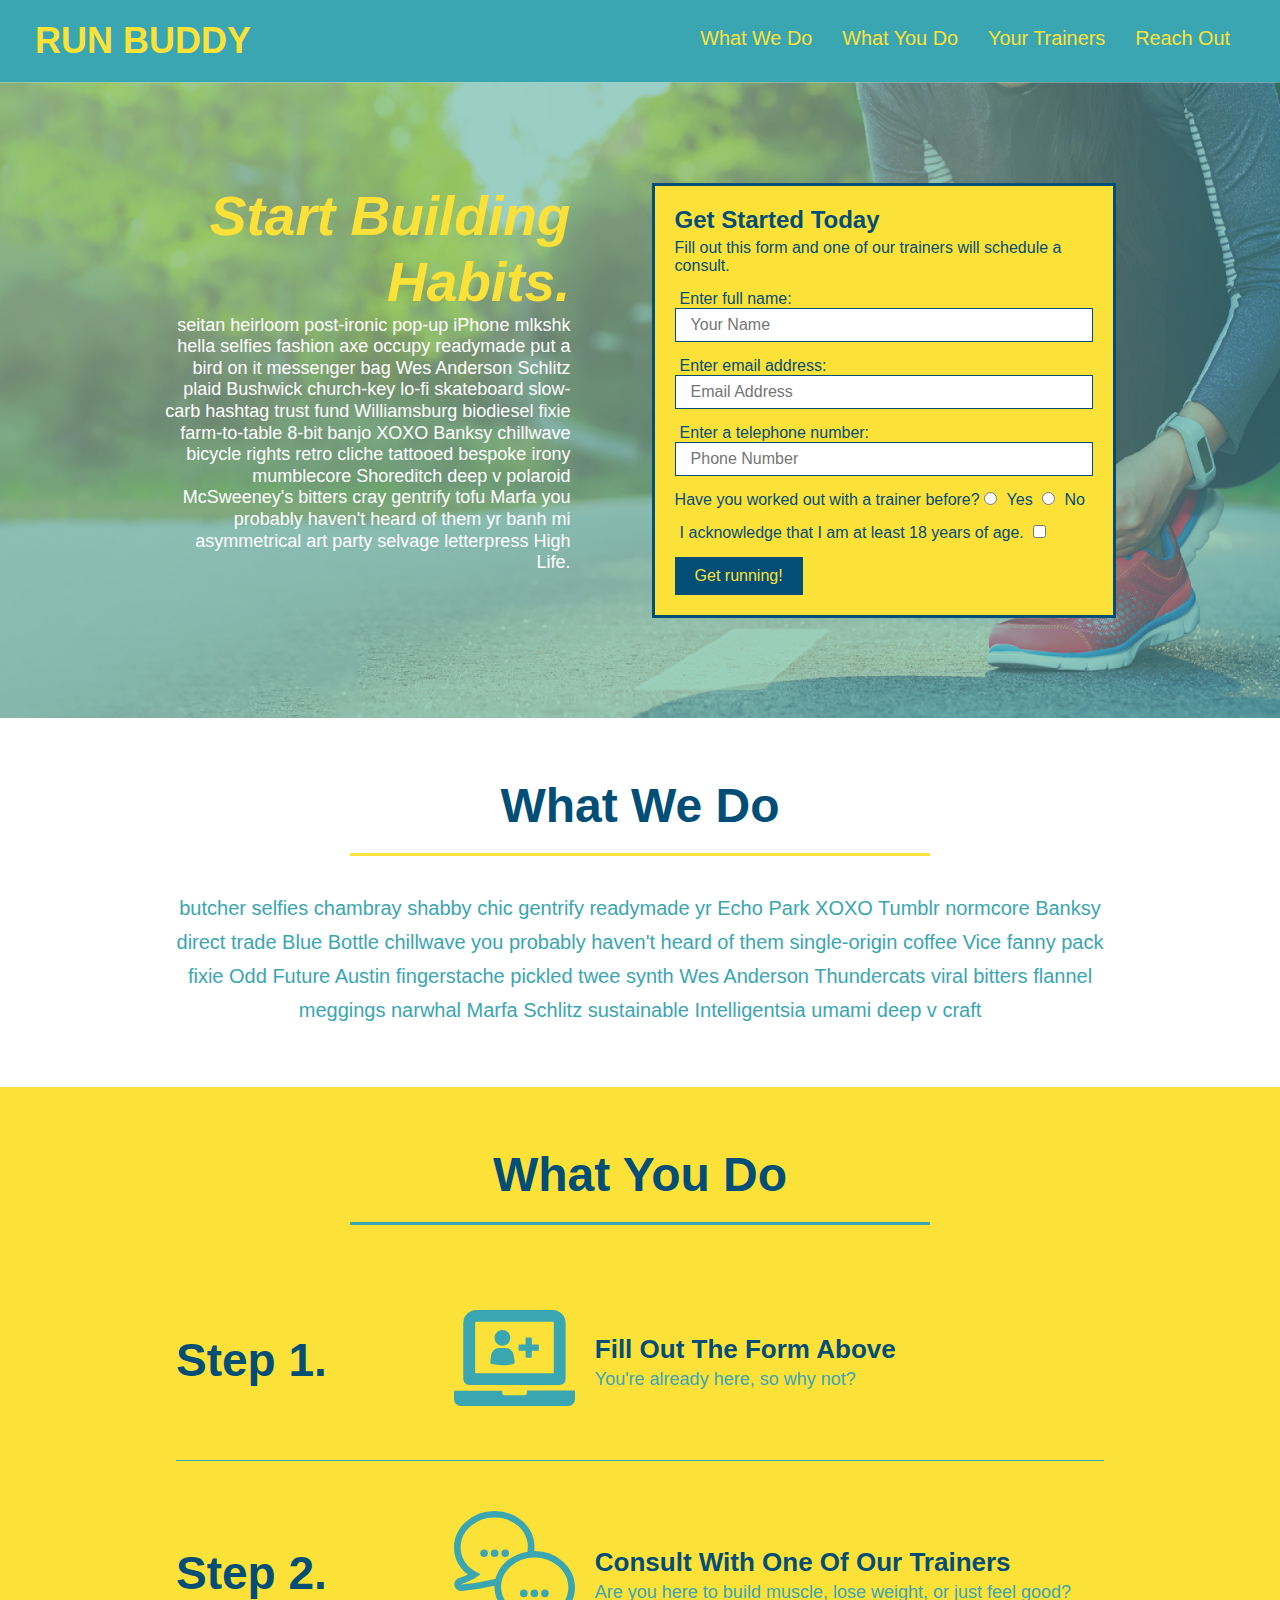
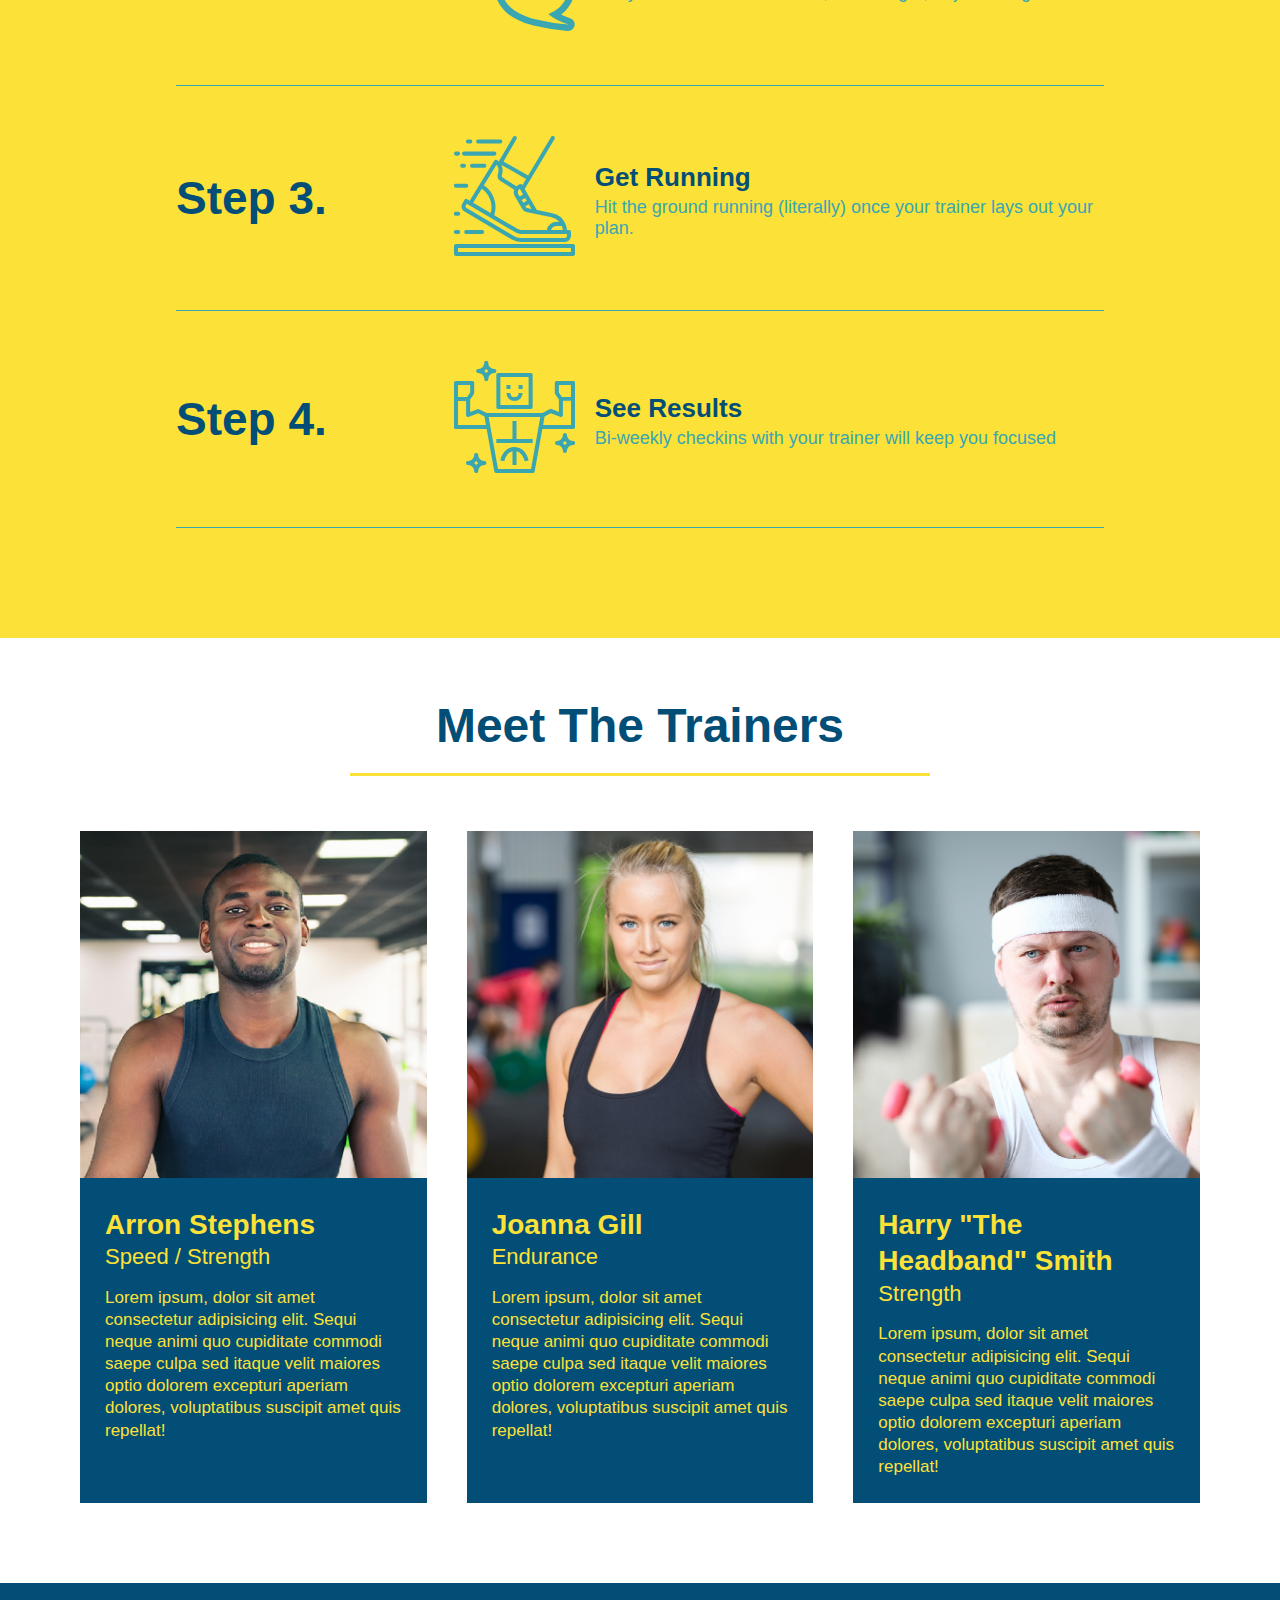
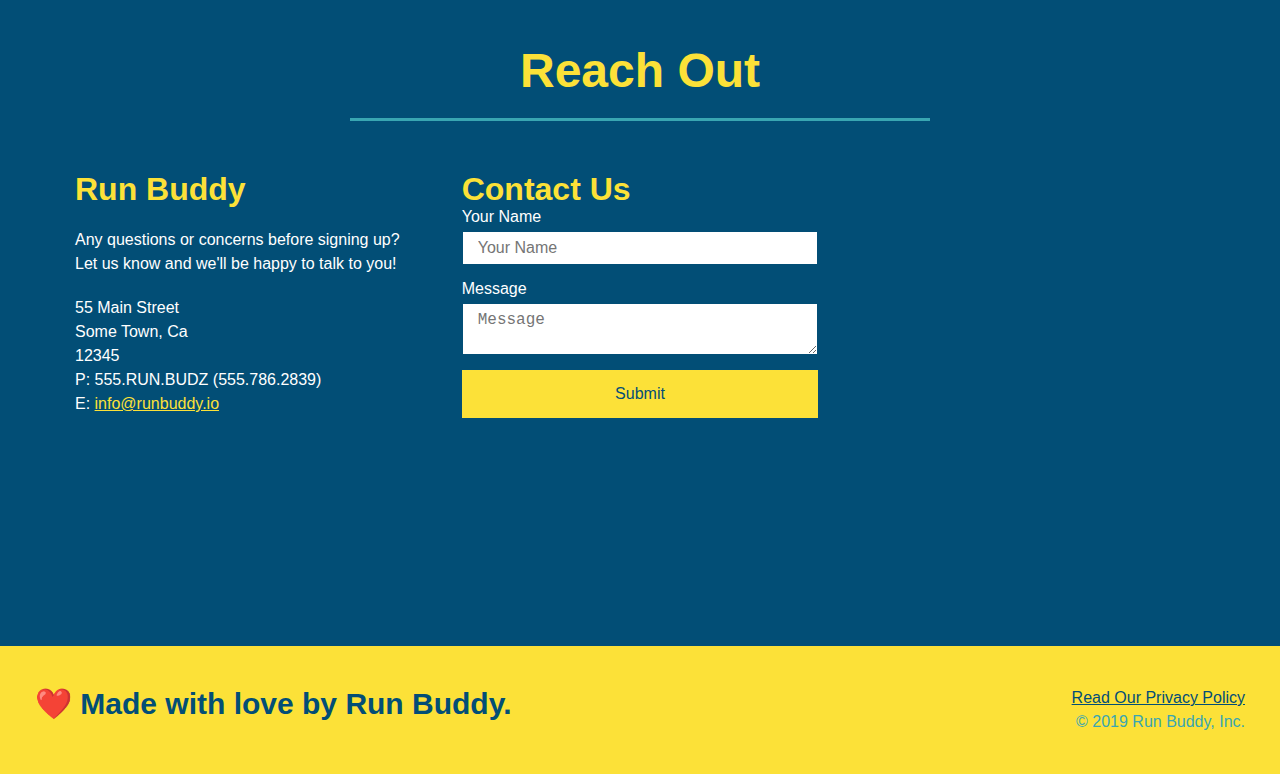
==== commit a2cc4a02: "added media query and some tweaks" ====
--- a/index.html
+++ b/index.html
@@ -3,6 +3,7 @@
   <head>
     <meta charset="UTF-8" />
     <link rel="stylesheet" href="./assets/css/style.css">
+    <meta name="viewport" content="width=device-width, initial-scale=1.0" />
     <title>Run Buddy</title>
   </head>
   <body>
--- a/assets/css/style.css
+++ b/assets/css/style.css
@@ -45,7 +45,7 @@
   }
   
   header nav ul li a {
-    margin: 0 30px;
+    padding: 10px 15px;
     font-weight: lighter;
     font-size: 1.55vw;
   }
@@ -93,6 +93,7 @@
     display: flex;
     justify-content: center;
     flex-wrap: wrap;
+    align-items: flex-start;
   }
   
   .hero-cta {
@@ -101,7 +102,7 @@
     margin: 3.5%;
     color: #fff;
     font-size: 18px;
-    line-height: 1.3;
+    line-height: 1.2;
   }
   
   .hero-cta h2 {
@@ -153,7 +154,7 @@
   
   /* SECTION TITLE STYLES START */
   .section-title {
-    font-size: 55px;
+    font-size: 48px;
     border-bottom: 3px solid;
     color: #024e76;
     padding-bottom: 20px;
@@ -294,7 +295,7 @@
     flex-wrap: wrap;
   }
   
-  .contact-info > * {
+  .contact-info > * { /*select all elements that are a child of contact info*/
     flex: 1;
     margin: 15px;
   }
@@ -358,4 +359,8 @@
   
   .flex-row {
     display: flex;
+  }
+  /* MEDIA QUERY FOR SMALLER DESKTOP SCREENS AND SMALLER */
+  @media screen and (max-width: 980px) {
+
   }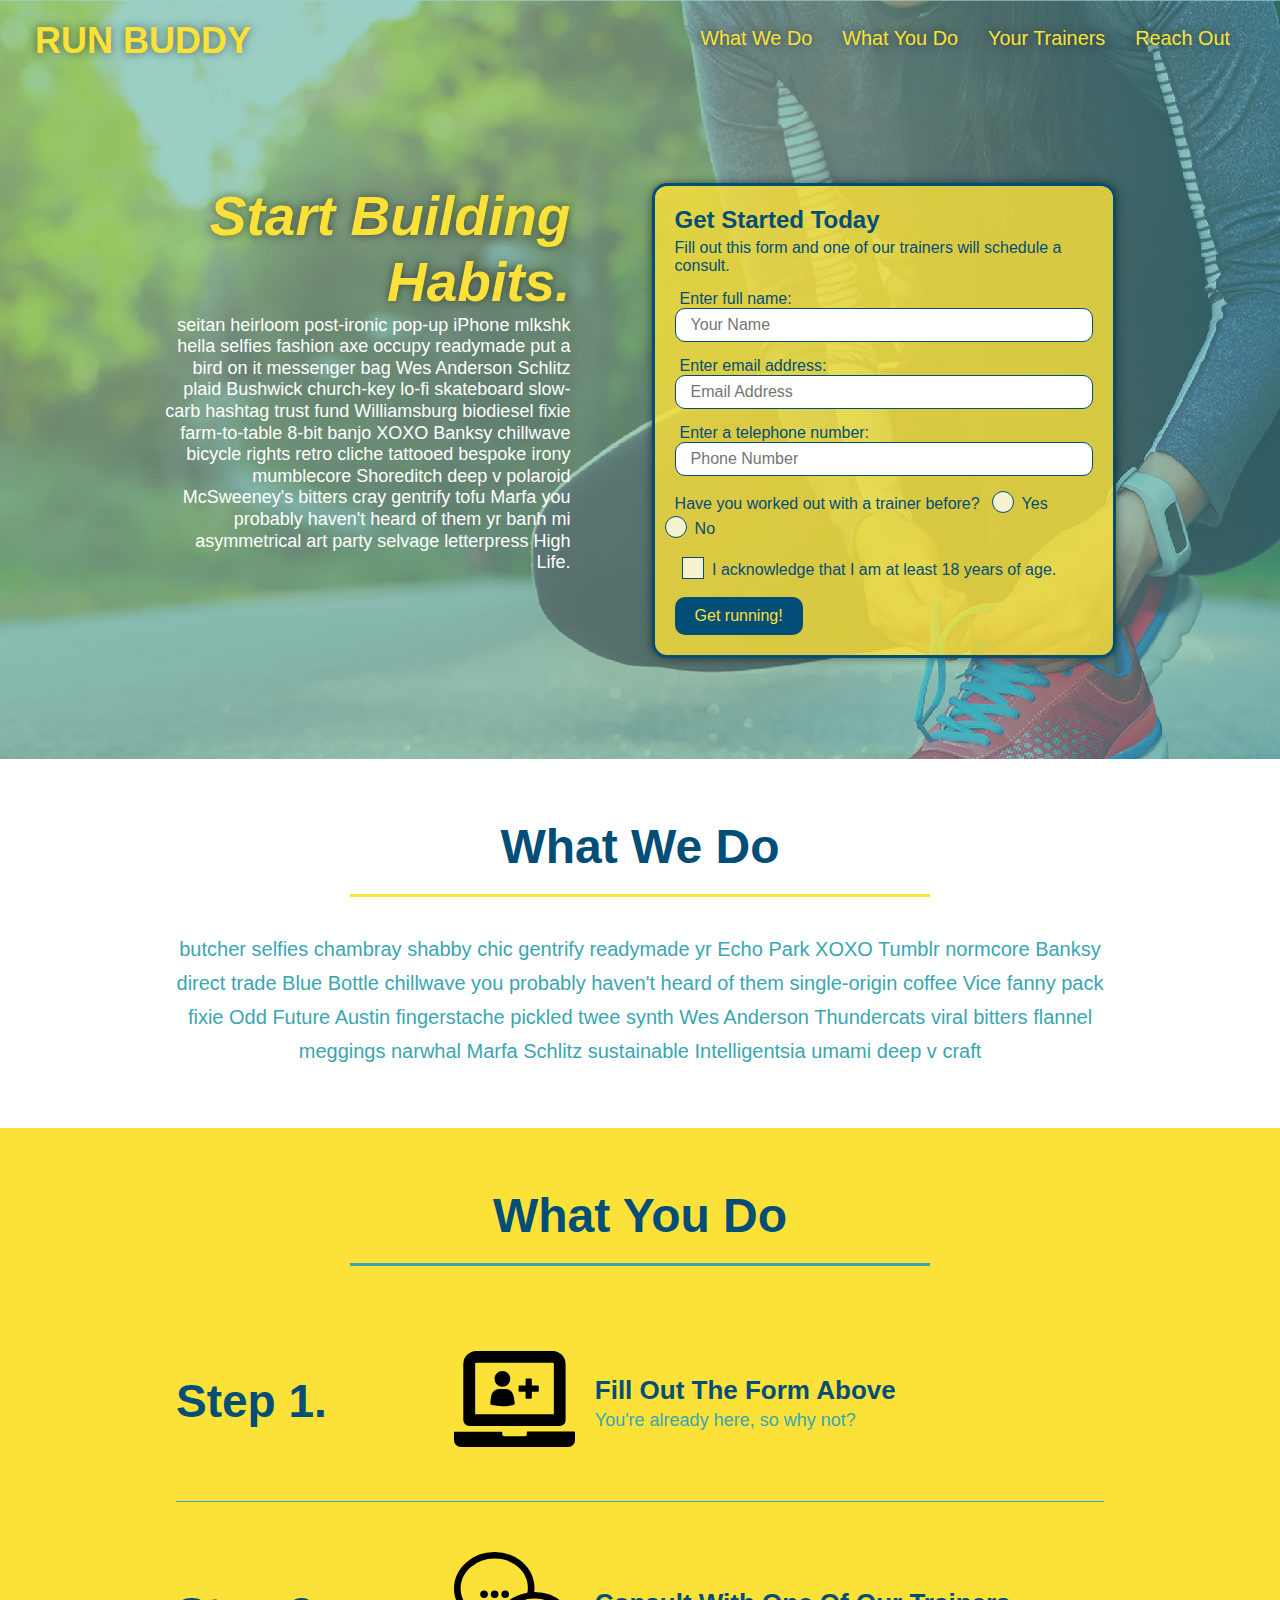
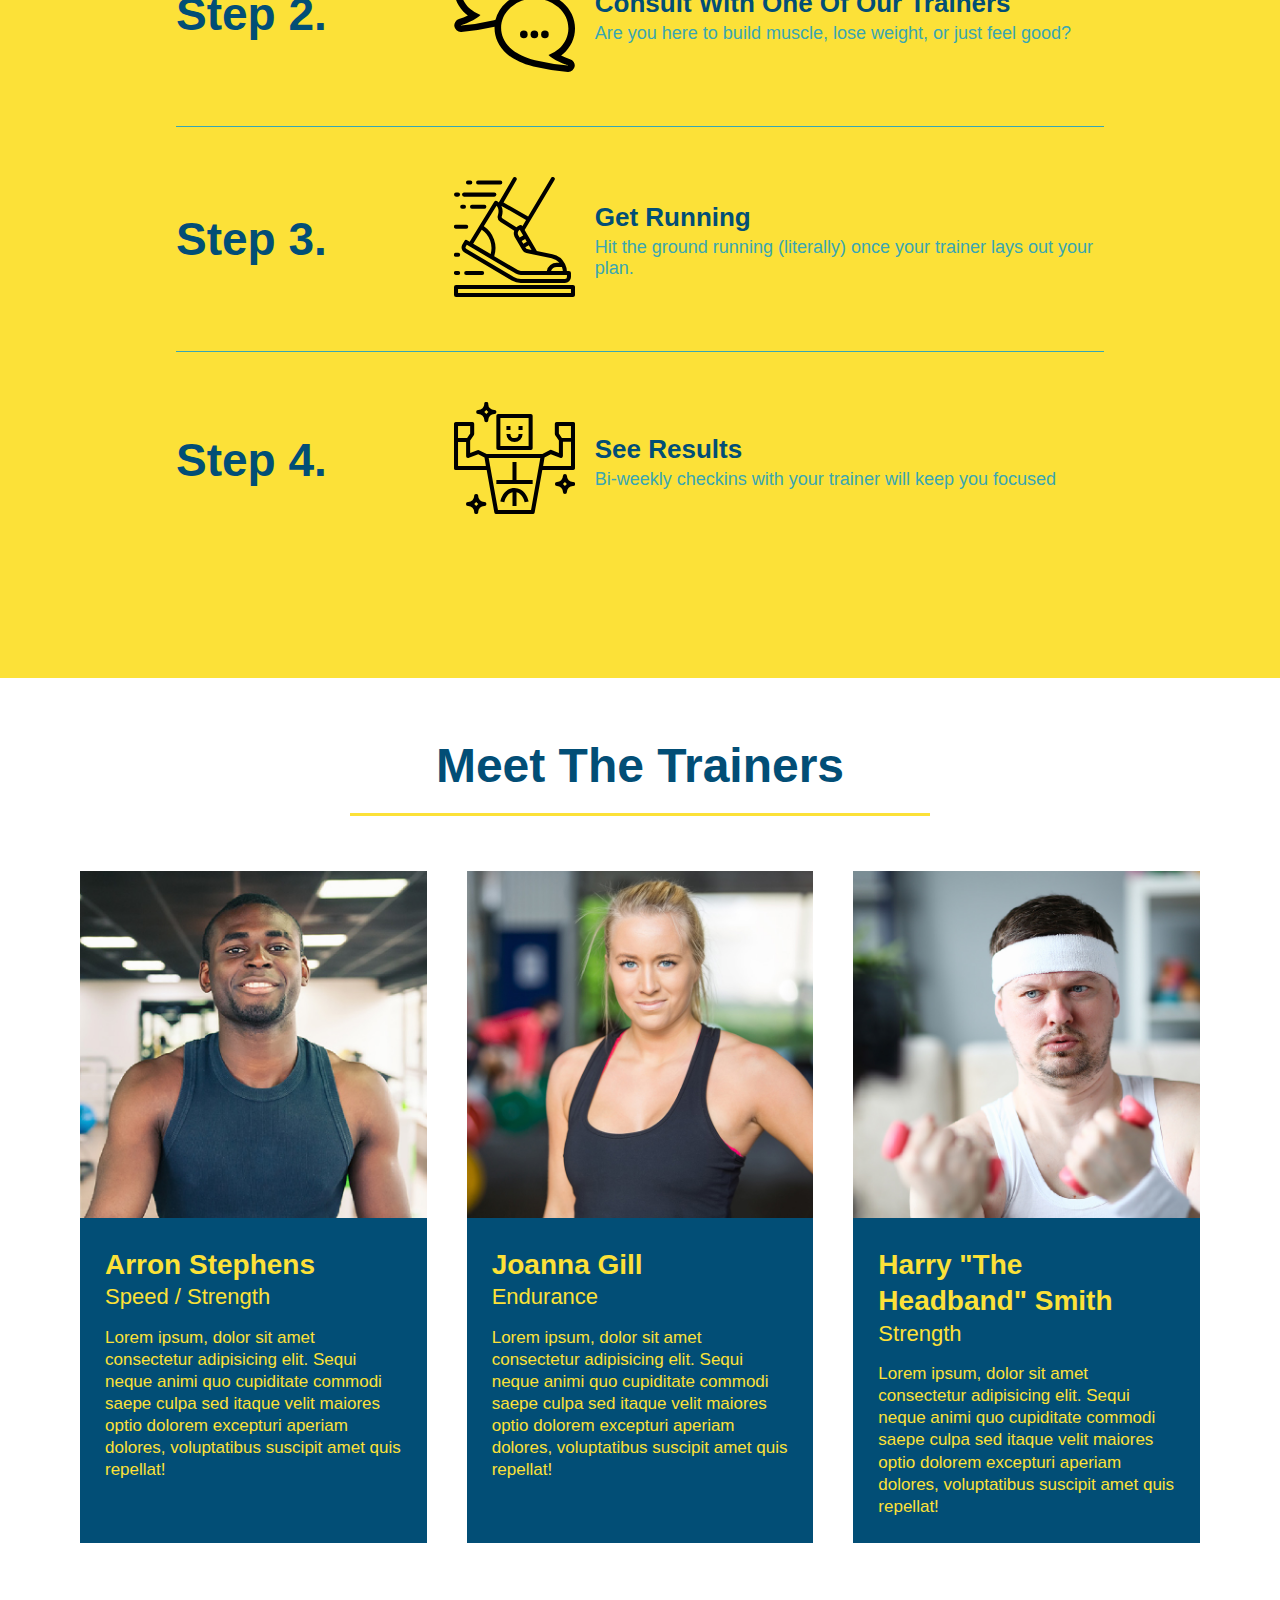
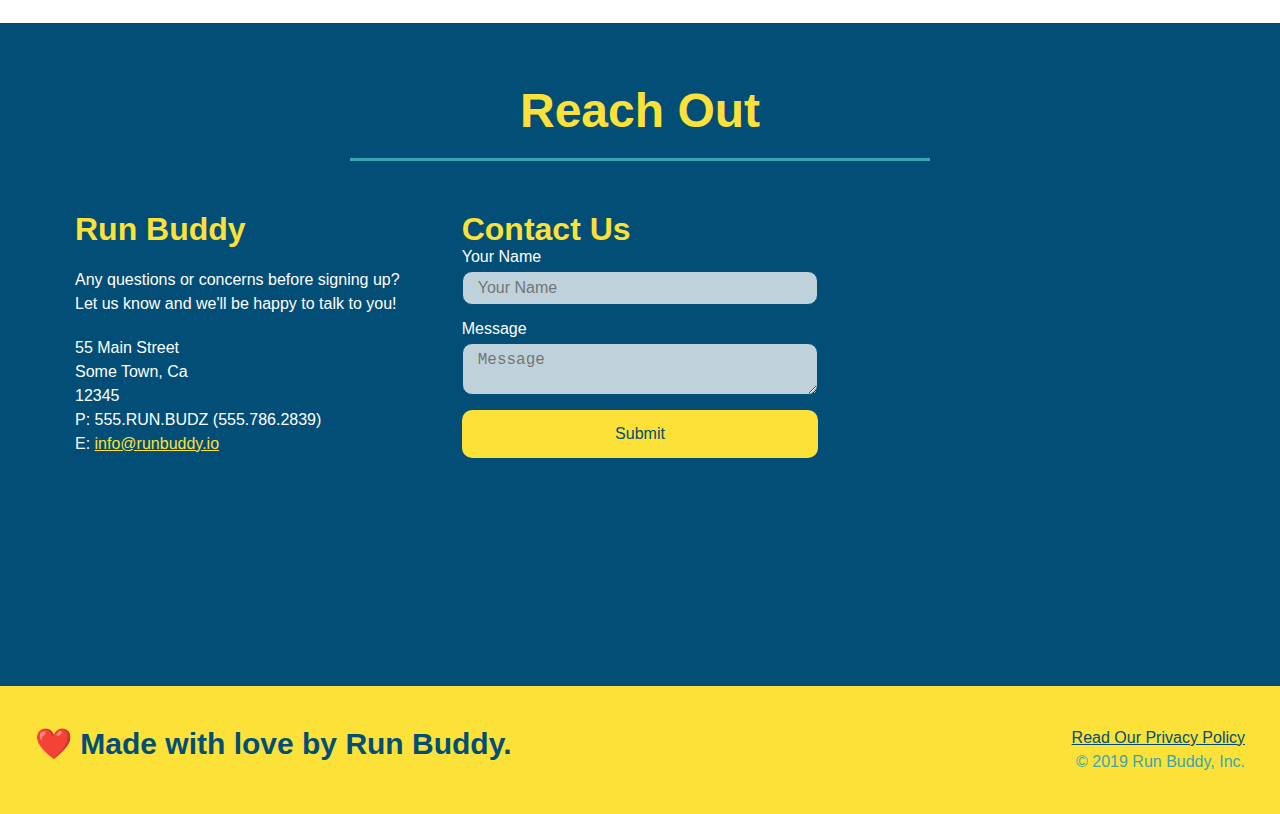
==== commit 4850a513: "final css touches" ====
--- a/index.html
+++ b/index.html
@@ -56,17 +56,21 @@
           <label for="phone">Enter a telephone number:</label>
           <input type="tel" placeholder="Phone Number" name="phone" id="phone" class="form-input" />
           <p>
-            Have you worked out with a trainer before? 
-            <input type="radio" name="trainer-confirm" id="trainer-yes" />
-            <label for="trainer-yes">Yes</label>
-            <input type="radio" name="trainer-confirm" id="trainer-no"/>
-            <label for="trainer-no">No</label>
+            Have you worked out with a trainer before?
+            <span class="radio-wrapper">
+              <input type="radio" name="trainer-confirm" id="trainer-yes" />
+              <label for="trainer-yes">Yes</label>
+            </span>
+            <span class="radio-wrapper">
+              <input type="radio" name="trainer-confirm" id="trainer-no" />
+              <label for="trainer-no">No</label>
+            </span>
           </p>
           <p>
-            <label for="checkbox">
-              I acknowledge that I am at least 18 years of age.
-            </label>
-            <input type="checkbox" name="checkpoint1" id="checkbox" />
+            <span class="checkbox-wrapper">
+              <input type="checkbox" name="age-confirm" id="checkbox" />
+              <label for="checkbox">I acknowledge that I am at least 18 years of age.</label>
+            </span>
           </p>
           <button type="submit">
             Get running!
--- a/assets/css/style.css
+++ b/assets/css/style.css
@@ -1,11 +1,17 @@
-* {
+:root {
+  --primary-color: #fce138;
+  --secondary-color: #024e76;
+  --tertiary-color: #39a6b2;
+}
+
+  * {
     box-sizing: border-box;
     margin: 0;
     padding: 0;
   }
   
   body {
-    color: #39a6b2;
+    color: var(--tertiary-color);
     font-family: Helvetica, Arial, sans-serif;
   }
   
@@ -14,22 +20,32 @@
   
   header {
     padding: 20px 35px;
-    background-color: #39a6b2;
+    background-color: var(--tertiary-color);
     display: flex;
     justify-content: space-between;
     flex-wrap: wrap;
+    position: -webkit-sticky;
+    position: sticky;
+    top: 0;
+    background-image: url("../images/hero-bg.jpg");
+    background-size: cover;
+    background-position: center;
+    background-attachment: fixed;
+    background-position: 80%;
+    z-index: 9999;
   }
   
   header h1 {
     font-weight: bold;
     margin: 0;
     font-size: 36px;
-    color: #fce138;
+    color: var(--primary-color);
+    text-shadow: 0 0 10px rgba(0, 0, 0, 0.5);
   }
   
   header a {
     text-decoration: none;
-    color: #fce138;
+    color: var(--primary-color);
   }
   
   header nav {
@@ -48,15 +64,14 @@
     padding: 10px 15px;
     font-weight: lighter;
     font-size: 1.55vw;
+    text-shadow: 0 0 10px rgba(0, 0, 0, 0.5);
   }
   
   /* HEADER / NAVBAR STYLES END */
-  
-  
   
   /* FOOTER STYLES START */
   footer {
-    background: #fce138;
+    background: var(--primary-color);
     padding: 40px 35px;
     display: flex;
     justify-content: space-between;
@@ -65,7 +80,7 @@
   }
   
   footer h2 {
-    color: #024e76;
+    color: var(--secondary-color);
     font-size: 30px;
     margin: 0;
   }
@@ -76,7 +91,7 @@
   }
   
   footer a {
-    color: #024e76;
+    color: var(--secondary-color);
   }
   /* END FOOTER STYLES */
   
@@ -94,6 +109,8 @@
     justify-content: center;
     flex-wrap: wrap;
     align-items: flex-start;
+    background-attachment: fixed;
+    background-position: 80%;
   }
   
   .hero-cta {
@@ -108,16 +125,19 @@
   .hero-cta h2 {
     font-style: italic;
     font-size: 55px;
-    color: #fce138;
+    color: var(--primary-color);
+    text-shadow: 0 0 10px rgba(0, 0, 0, 0.5);
   }
   
   .hero-form {
-    border: 3px solid #024e76;
-    background-color: #fce138;
+    border: 3px solid var(--secondary-color);
+    background-color: rgba(252,225,56,.8);
     padding: 20px;
-    color: #024e76;
+    color: var(--secondary-color);
     width: 40%;
     margin: 3.5%;
+    box-shadow: 0 0 10px rgba(0, 0, 0, 0.5);
+    border-radius: 15px;
   }
   
   .hero-form h3 {
@@ -129,13 +149,14 @@
   }
   
   .form-input {
-    border: 1px solid #024e76;
+    border: 1px solid var(--secondary-color);
     display: block;
     padding: 7px 15px;
     font-size: 16px;
-    color: #024e76;
+    color: var(--secondary-color);
     width: 100%;
-    margin-bottom: 15px; 
+    margin-bottom: 15px;
+    border-radius: 10px;
   }
   
   .hero-form label {
@@ -143,12 +164,22 @@
   }
   
   .hero-form button {
-    color: #fce138;
-    background-color: #024e76;
+    color: var(--primary-color);
+    background-color: var(--secondary-color);
     border: none;
     padding: 10px 20px;
     font-size: 16px;
+    border-radius: 10px;
   } 
+  .checkbox-wrapper input, .radio-wrapper input {
+    opacity: 0;
+  }
+  .checkbox-wrapper label, .radio-wrapper label {
+  position: relative;
+  left: 10px;
+  margin: 10px;
+  line-height: 1.6;
+}
   /* HERO STYLES END */
   
   
@@ -156,7 +187,7 @@
   .section-title {
     font-size: 48px;
     border-bottom: 3px solid;
-    color: #024e76;
+    color: var(--secondary-color);
     padding-bottom: 20px;
     text-align: center;
     margin: 0 auto 35px auto;
@@ -164,11 +195,11 @@
   }
   
   .primary-border {
-    border-color: #fce138;
+    border-color: var(--primary-color);
   }
   
   .secondary-border {
-    border-color: #39a6b2;
+    border-color: var(--tertiary-color);
   }
   /* SECTION TITLE STYLES END */
   
@@ -176,7 +207,7 @@
   
   .intro p {
     line-height: 1.7;
-    color: #39a6b2;
+    color: var(--tertiary-color);
     width: 80%;
     margin: 0 auto;
     font-size: 20px;
@@ -187,14 +218,13 @@
   
   /* WHAT YOU DO STYLES START */
   .steps { 
-    background: #fce138;
+    background: var(--primary-color);
   }
   
   .step {
     margin: 50px auto;
     padding-bottom: 50px;
     width: 80%;
-    border-bottom: 1px solid #39a6b2;
     display: flex;
     flex-wrap: wrap;
     align-items: center;
@@ -202,7 +232,7 @@
   }
   
   .step h3 {
-    color: #024e76;
+    color: var(--secondary-color);
     font-size: 46px;
     flex: 1 30%;
   }
@@ -228,14 +258,14 @@
   }
   
   .step-text p {
-    color: #39a6b2;
+    color: var(--tertiary-color);
     font-size: 18px;
   }
   
   .step-text h4 {
     font-size: 26px;
     line-height: 1.5;
-    color: #024e76;
+    color: var(--secondary-color);
   }
   
   /* WHAT YOU DO STYLES END */
@@ -252,8 +282,8 @@
   .trainer {
     margin: 20px;
     flex: 1;
-    background: #024e76;
-    color: #fce138;
+    background: var(--secondary-color);
+    color: var(--primary-color);
   }
   
   .trainer img {
@@ -282,11 +312,11 @@
   
   /* REACH OUT STYLES START */
   .contact {
-    background: #024e76;
+    background: var(--secondary-color);
   }
   
   .contact h2 {
-    color: #fce138;
+    color: var(--primary-color);
   }
   
   .contact-info {
@@ -309,7 +339,7 @@
   }
   
   .contact-info h3 {
-    color: #fce138;
+    color: var(--primary-color);
     font-size: 32px;
   }
   
@@ -321,28 +351,31 @@
   }
   
   .contact-form input, .contact-form textarea {
-    border: 1px solid #024e76;
+    border: 1px solid var(--secondary-color);
     display: block;
     padding: 7px 15px;
     font-size: 16px;
-    color: #024e76;
+    color: var(--secondary-color);
     width: 100%;
     margin-bottom: 15px;
     margin-top: 5px;
+    border-radius: 10px;
+    background-color: rgba(255, 255, 255, 0.75);
   }
   
   .contact-form button {
     width: 100%;
     border: none;
-    background: #fce138;
-    color: #024e76;
+    background: var(--primary-color);
+    color: var(--secondary-color);
     text-align: center;
     padding: 15px 0;
     font-size: 16px;
+    border-radius: 10px;
   }
   
   .contact-info a {
-    color: #fce138;
+    color: var(--primary-color);
   }
   
   
@@ -360,7 +393,174 @@
   .flex-row {
     display: flex;
   }
+  /*pseudoclasses*/
+  header nav ul li a:hover {
+    background: var(--primary-color);
+    color: var(--secondary-color);
+    border-radius: 15px;
+    text-shadow: none;
+  }
+  
+  .hero-form button:hover {
+    background-color: var(--tertiary-color);  
+  }
+  
+  .contact-form button:hover {
+    color: var(--primary-color);
+    background: var(--tertiary-color);
+  }
+  .contact-form input:focus, .contact-form textarea:focus{
+    background-color: rgba(255, 255, 255, 1);
+  }
+  .form-input:focus { /*adds shit when typing in the box*/
+    background-color: rgba(255,255,255,1); 
+    outline: none;
+  }
+  .step:not(:last-child) {
+    border-bottom: 1px solid var(--tertiary-color);
+  }
+  .checkbox-wrapper label::before, .radio-wrapper label::before {
+    content: "";
+    height: 20px;
+    width: 20px;
+    background: rgba(255, 255, 255, 0.75);  
+    border: 1px solid var(--secondary-color);  
+    position: absolute;
+    top: -4px;
+    left: -30px;
+  }
+  .radio-wrapper label::before {
+    border-radius: 50%;
+  }
+  .radio-wrapper label::after {
+    content: "";
+    width: 20px;
+    height: 20px;
+    border-radius: 50%;
+    background: var(--secondary-color);
+    position: absolute;
+    left: -29px;
+    top: -3px;
+    background-image: radial-gradient(circle, var(--tertiary-color), var(--secondary-color));
+  }
+  .checkbox-wrapper label::after {
+    content: "";
+    height: 6px;
+    width: 14px;
+    border-left: 2px solid var(--secondary-color);
+    border-bottom: 2px solid var(--secondary-color);
+    position: absolute;
+    left: -26px;
+    top: 1px;
+    transform: rotate(-58deg);
+  }
+  .checkbox-wrapper input + label::after, 
+  .radio-wrapper input + label::after {
+    content: none;
+  }
+  
+  .checkbox-wrapper input:checked + label::after, 
+  .radio-wrapper input:checked + label::after {
+    content: "";
+  }
   /* MEDIA QUERY FOR SMALLER DESKTOP SCREENS AND SMALLER */
   @media screen and (max-width: 980px) {
-
+    header {
+      padding-bottom: 0;
+      justify-content: center;
+      position: relative;
+    }
+  
+    header h1 {
+      width: 100%;
+      text-align: center;
+    }
+  
+    header nav ul {
+      margin-top: 20px;
+      width: 100%;
+      justify-content: center;
+    }
+  
+    header nav ul li a {
+      font-size: 20px;
+    }
+  
+    footer h2, footer div {
+      text-align: center;
+      width: 100%;
+    }
+    .hero-cta, .hero-form {
+      width: 100%;
+    }
+    
+    .hero-cta {
+      text-align: center;
+    }
+    .section-title {
+      width: 80%;
+    }
+    
+    .trainer {
+      flex: 0 70%;
+    }
+    
+    .contact-info iframe{
+      flex: 1 100%;
+    }
+  }
+  @media screen and (max-width: 768px) {
+    section {
+      padding: 30px 15px;
+    }
+  
+    .step h3 {
+      flex: 1 100%;
+      text-align: center;
+    }
+  
+    .step-info {
+      flex: 2 100%;
+      text-align: center;
+      justify-content: center;
+    }
+  
+    .step-img {
+      flex: 0 32%;
+      margin-right: 0;
+      margin-top: 15px;
+      margin-bottom: 15px;
+    }
+  
+    .step-text {
+      flex: 100%;  
+    }
+  }
+  @media screen and (max-width: 575px) {
+    .hero-form button {
+      width: 100%;
+    }
+  
+    .section-title {
+      width: 95%;
+    }
+  
+    .intro p {
+      width: 100%;
+    }
+  
+    .trainer {
+      flex: 0 100%;
+    }
+  
+    .contact-info {
+      text-align: center;
+    }
+  
+    .contact-info > * {
+      flex: 0 100%;
+    }
+    .contact-form {
+      order: 3;
+    }
   }